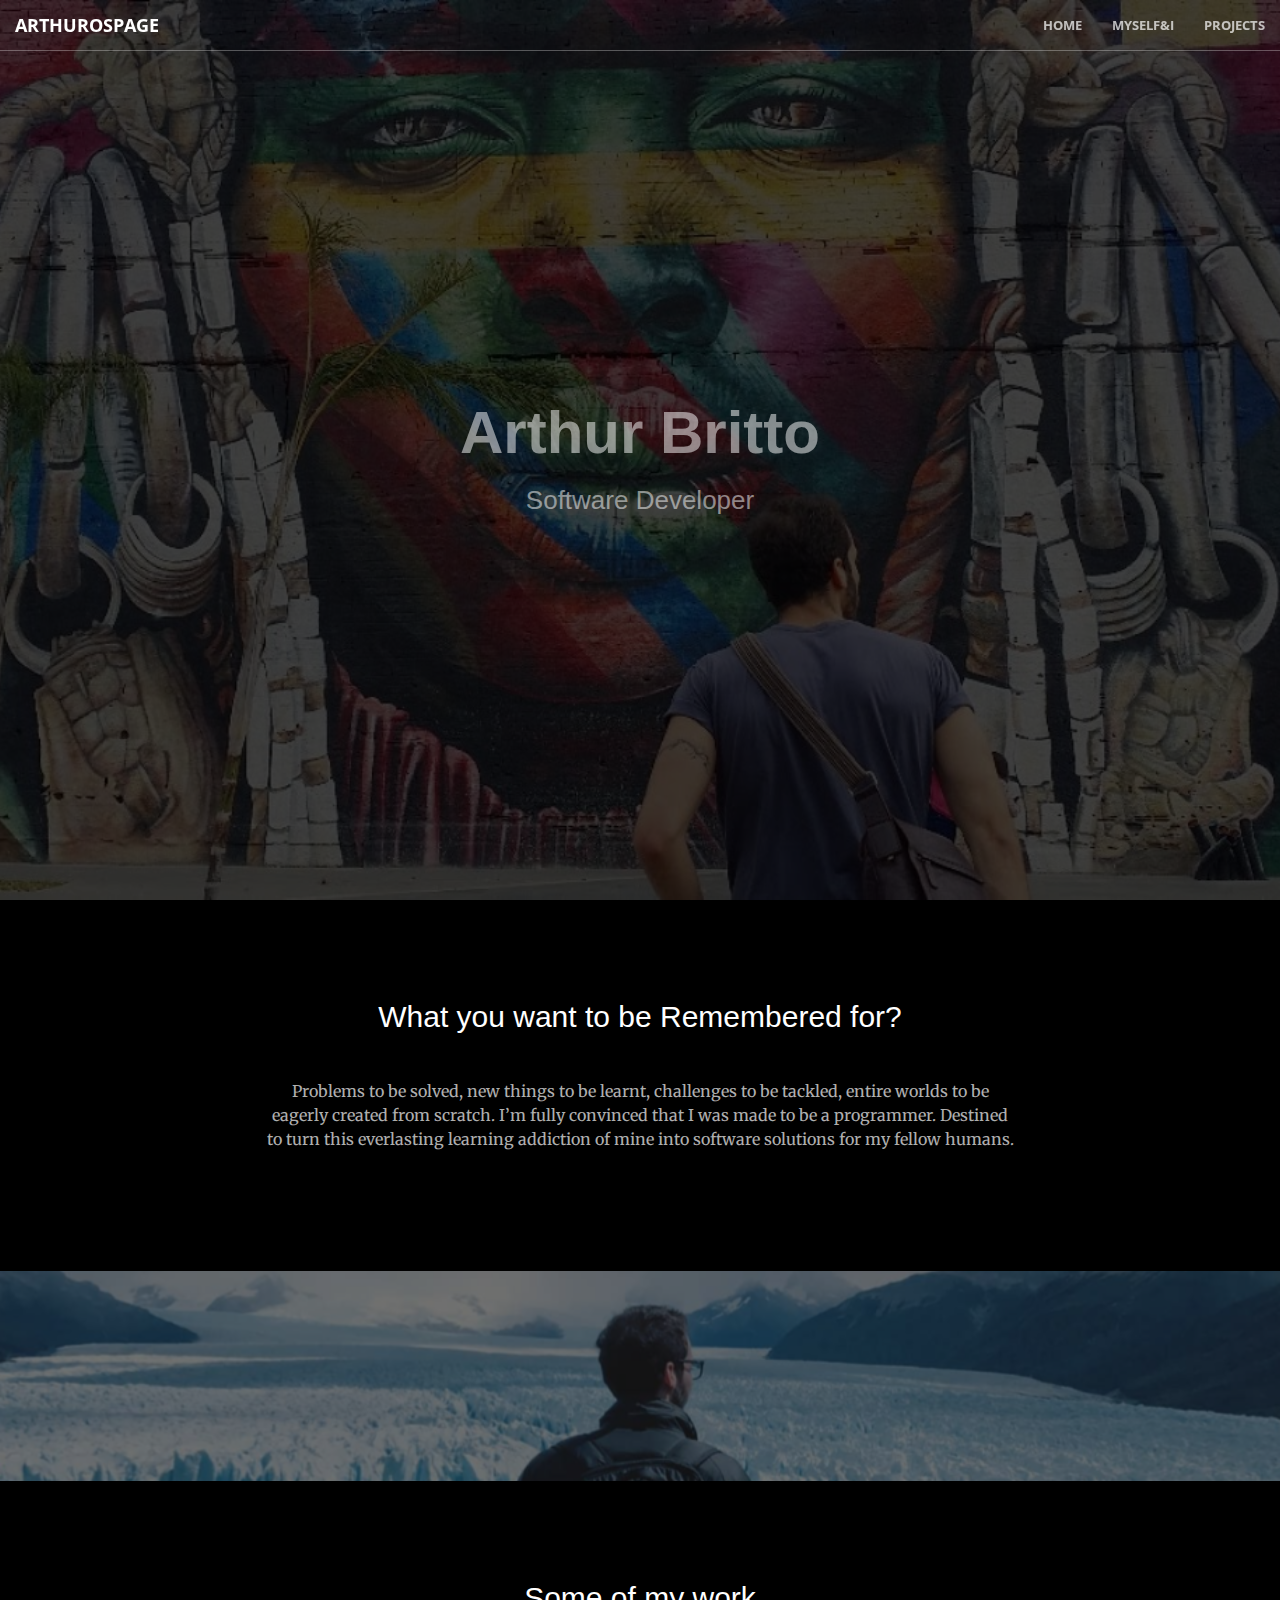
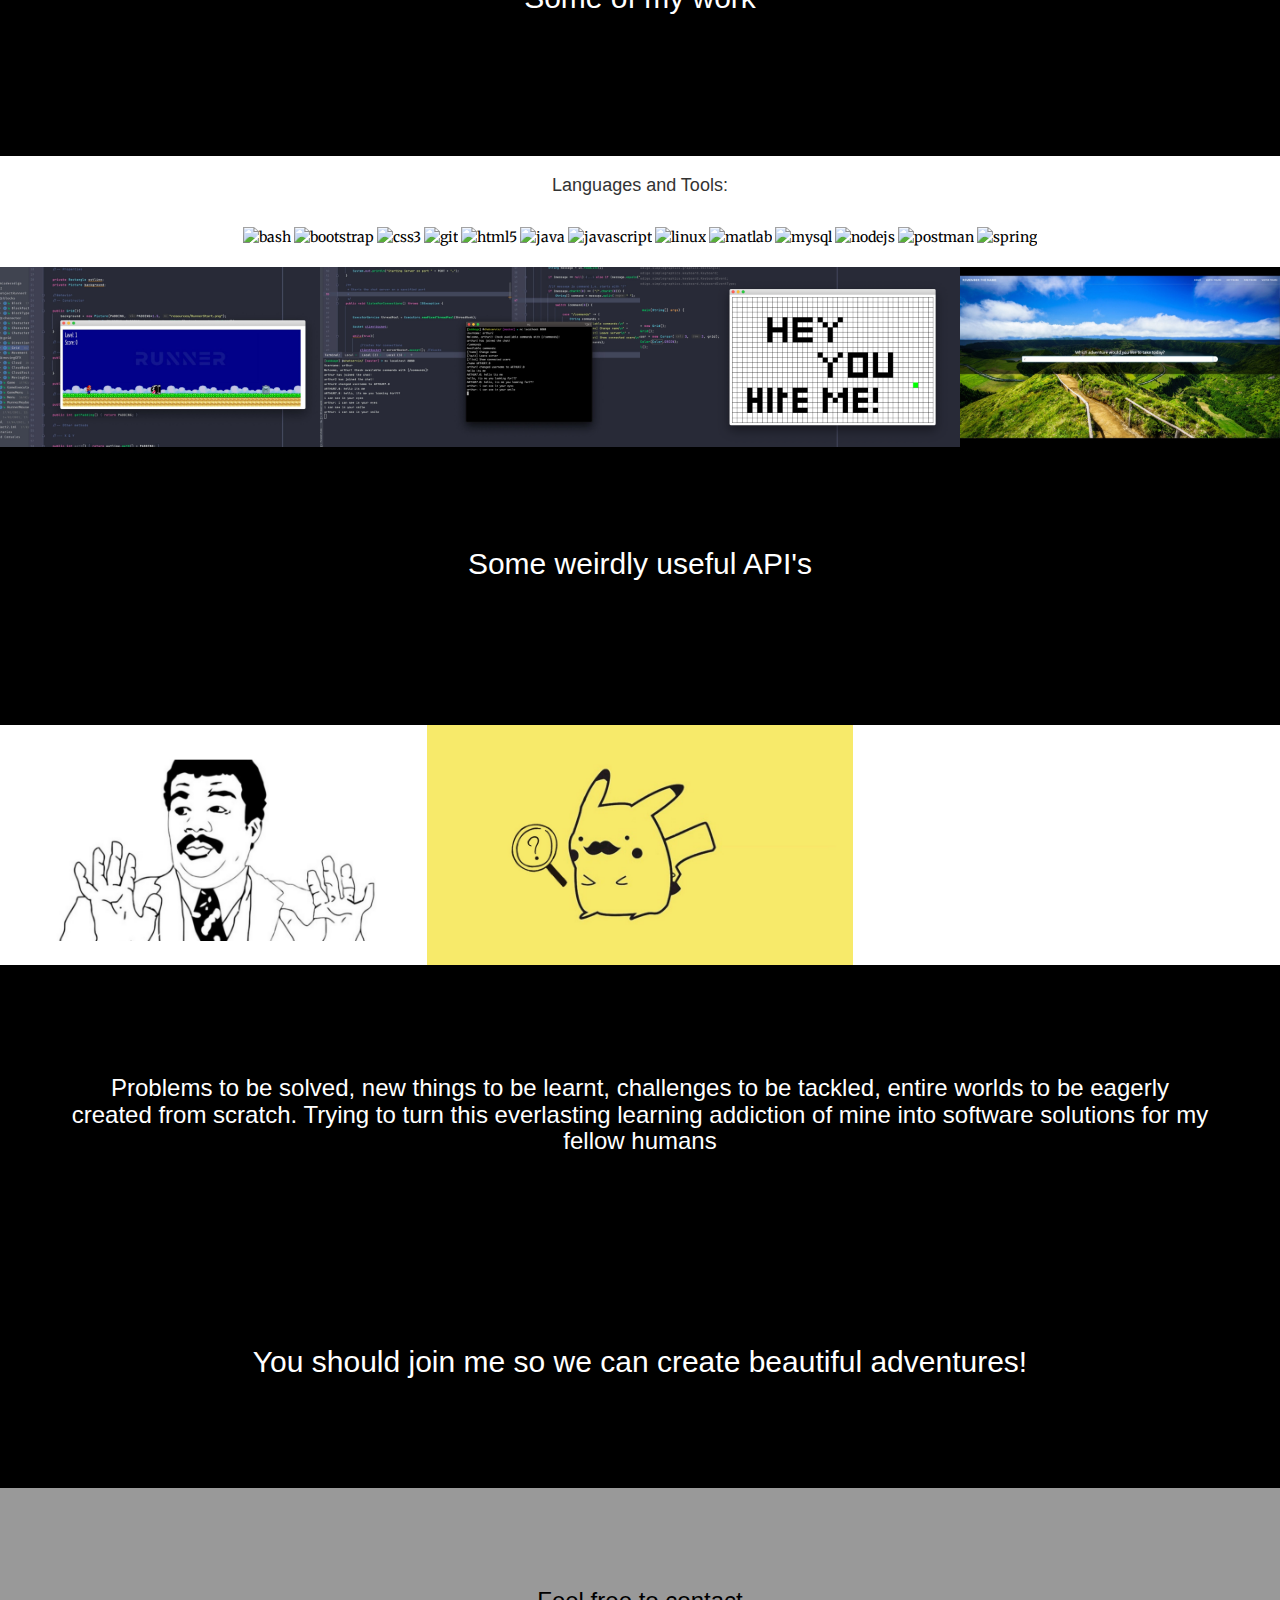
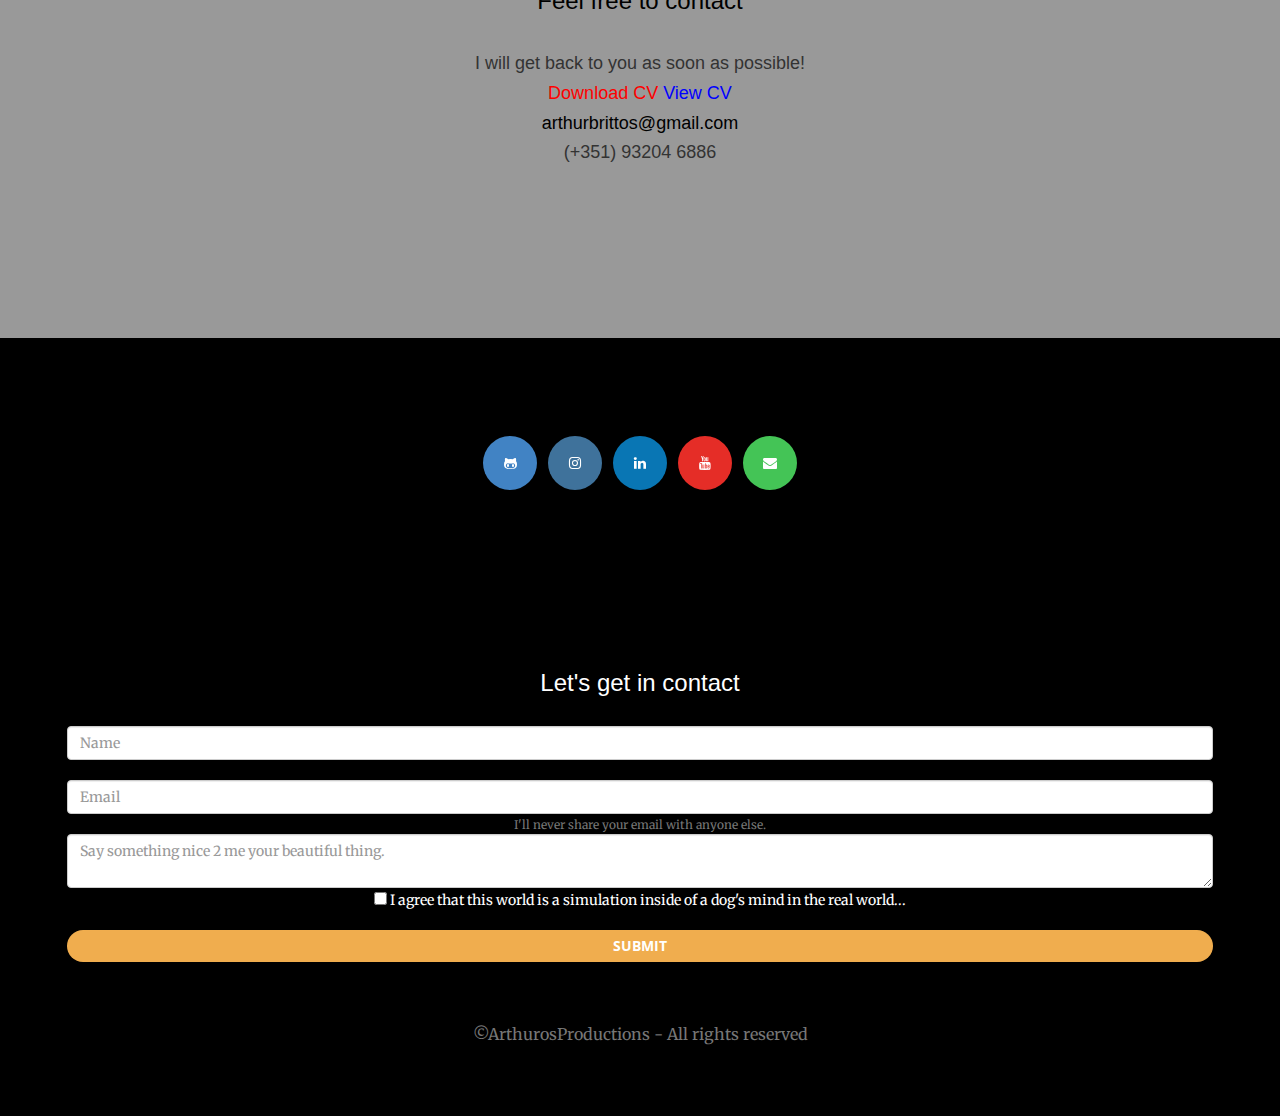
==== index.html @ b2a126b3 "Update index.html" ====
<!DOCTYPE html>
<html lang="en">

<head>
    <meta http-equiv="content-type" content="text/html;charset=utf-8">
    <meta charset="utf-8">
    <meta http-equiv="X-UA-Compatible" content="IE=edge">
    <meta name="viewport" content="width=device-width, initial-scale=1">
    <title>Arthuros</title>
    <script src="https://stackpath.bootstrapcdn.com/bootstrap/4.5.2/js/bootstrap.bundle.min.js"
        integrity="sha384-LtrjvnR4Twt/qOuYxE721u19sVFLVSA4hf/rRt6PrZTmiPltdZcI7q7PXQBYTKyf"
        crossorigin="anonymous"></script>
    <script src="https://cdnjs.cloudflare.com/ajax/libs/jquery/3.6.0/jquery.min.js"
        integrity="sha512-894YE6QWD5I59HgZOGReFYm4dnWc1Qt5NtvYSaNcOP+u1T9qYdvdihz0PPSiiqn/+/3e7Jo4EaG7TubfWGUrMQ=="
        crossorigin="anonymous"></script>
    <script src="https://stackpath.bootstrapcdn.com/bootstrap/4.5.2/js/bootstrap.bundle.min.js"
        integrity="sha384-LtrjvnR4Twt/qOuYxE721u19sVFLVSA4hf/rRt6PrZTmiPltdZcI7q7PXQBYTKyf"
        crossorigin="anonymous"></script>
    <script src="https://cdn.jsdelivr.net/npm/bootstrap@5.0.0-beta3/dist/js/bootstrap.bundle.min.js"
        integrity="sha384-JEW9xMcG8R+pH31jmWH6WWP0WintQrMb4s7ZOdauHnUtxwoG2vI5DkLtS3qm9Ekf"
        crossorigin="anonymous"></script>
    <link
        href="http://fonts.googleapis.com/css?family=Open+Sans:300italic,400italic,600italic,700italic,800italic,400,300,600,700,800"
        rel="stylesheet" type="text/css">
    <link
        href="http://fonts.googleapis.com/css?family=Merriweather:400,300,300italic,400italic,700,700italic,900,900italic"
        rel="stylesheet" type="text/css">
    <link href="https://maxcdn.bootstrapcdn.com/font-awesome/4.3.0/css/font-awesome.min.css" rel="stylesheet"
        type="text/css">

    <link rel="stylesheet" href="css/bootstrap.min.css">
    <link rel="stylesheet" href="css/animate.min.css" type="text/css">
    <link rel="stylesheet" href="css/style.css" type="text/css">
    <link rel="stylesheet" href="css/creative.css" type="text/css">
    <link rel="shortcut icon" type="image/jpg" href="resources/favicon.ico" />
    <!--Email script-->
    <script src="https://smtpjs.com/v3/smtp.js"></script>
    <script src="emailsender.js"></script>
</head>

<body id="page-top" data-new-gr-c-s-check-loaded="14.1005.0" data-gr-ext-installed="">

    <nav id="mainNav" class="navbar navbar-default navbar-fixed-top affix-top">
        <div class="container-fluid">
            <div class="navbar-header">
                <button type="button" class="navbar-toggle collapsed" data-toggle="collapse"
                    data-target="#bs-example-navbar-collapse-1">
                    <span class="sr-only">Navigation</span>
                    <span class="icon-bar"></span>
                    <span class="icon-bar"></span>
                    <span class="icon-bar"></span>
                </button>
                <a class="navbar-brand page-scroll" href="#page-top">ArthurosPage</a>
            </div>

            <div class="collapse navbar-collapse" id="bs-example-navbar-collapse-1">
                <ul class="nav navbar-nav navbar-right">
                    <li>
                        <a class="page-scroll" href="index.html">Home</a>
                    </li>
                    <li>
                        <a class="page-scroll" href="aboutme/index">Myself&I</a>
                    </li>
                    <li>
                        <a class="page-scroll" href="https://github.com/arthurBritto">Projects</a>
                    </li>
                </ul>
            </div>
        </div>
    </nav>

    <header>
        <div class="header-content">
            <div class="header-content-inner">
                <h1 class="textheaderfade" style="font-size: 60px;">Arthur Britto</h1>
                <h3 class="textheaderfade" style="font-size: 26px;">Software Developer</h3>
            </div>
        </div>
    </header>

    <section class="bg-primary" id="about">
        <div class="container">
            <div class="row">
                <div class="col-lg-8 col-lg-offset-2 text-center">
                    <h2 class="section-heading">What you want to be Remembered for? </h2>
                    <hr class="light">
                    <p class="text-faded">
                        Problems to be solved, new things to be learnt, challenges to be tackled,
                        entire worlds to be eagerly created from scratch. I’m fully convinced that I was made to be
                        a programmer. Destined to turn this everlasting learning addiction of mine
                        into software solutions for my fellow humans.
                    </p>
                </div>
            </div>
        </div>
    </section>

    <div>
        <div class="sectionseparator">
            <div class="sectionsepcontent">
            </div>
        </div>
    </div>


    <section class="bg-primary" id="about">
        <div class="container">
            <div class="row">
                <div class="col-lg-8 col-lg-offset-2 text-center">
                    <h2 class="section-heading">Some of my work</h2><br>
                </div>
            </div>
        </div>
    </section>
    <div class="container">
        <div class="row">
            <div class="text-center">
                <p>
                <h4 class="section-heading"> Languages and Tools:</h4><br>
                <a href="https://www.gnu.org/software/bash/" target="_blank"> <img
                        src="https://www.vectorlogo.zone/logos/gnu_bash/gnu_bash-icon.svg" alt="bash" width="40"
                        height="40" />
                </a> <a href="https://getbootstrap.com" target="_blank"> <img
                        src="https://raw.githubusercontent.com/devicons/devicon/master/icons/bootstrap/bootstrap-plain-wordmark.svg"
                        alt="bootstrap" width="40" height="40" /> </a> <a href="https://www.w3schools.com/css/"
                    target="_blank">
                    <img src="https://raw.githubusercontent.com/devicons/devicon/master/icons/css3/css3-original-wordmark.svg"
                        alt="css3" width="40" height="40" /> </a> <a href="https://git-scm.com/" target="_blank">
                    <img src="https://www.vectorlogo.zone/logos/git-scm/git-scm-icon.svg" alt="git" width="40"
                        height="40" />
                </a> <a href="https://www.w3.org/html/" target="_blank"> <img
                        src="https://raw.githubusercontent.com/devicons/devicon/master/icons/html5/html5-original-wordmark.svg"
                        alt="html5" width="40" height="40" /> </a> <a href="https://www.java.com" target="_blank">
                    <img src="https://raw.githubusercontent.com/devicons/devicon/master/icons/java/java-original.svg"
                        alt="java" width="40" height="40" /> </a> <a
                    href="https://developer.mozilla.org/en-US/docs/Web/JavaScript" target="_blank"> <img
                        src="https://raw.githubusercontent.com/devicons/devicon/master/icons/javascript/javascript-original.svg"
                        alt="javascript" width="40" height="40" /> </a> <a href="https://www.linux.org/"
                    target="_blank">
                    <img src="https://raw.githubusercontent.com/devicons/devicon/master/icons/linux/linux-original.svg"
                        alt="linux" width="40" height="40" /> </a> <a href="https://www.mathworks.com/" target="_blank">
                    <img src="https://raw.githubusercontent.com/simple-icons/simple-icons/master/icons/mathworks.svg"
                        alt="matlab" width="40" height="40" /> </a> <a href="https://www.mysql.com/" target="_blank">
                    <img src="https://raw.githubusercontent.com/devicons/devicon/master/icons/mysql/mysql-original-wordmark.svg"
                        alt="mysql" width="40" height="40" /> </a> <a href="https://nodejs.org" target="_blank">
                    <img src="https://raw.githubusercontent.com/devicons/devicon/master/icons/nodejs/nodejs-original-wordmark.svg"
                        alt="nodejs" width="40" height="40" /> </a> <a href="https://postman.com" target="_blank">
                    <img src="https://www.vectorlogo.zone/logos/getpostman/getpostman-icon.svg" alt="postman" width="40"
                        height="40" /> </a> <a href="https://spring.io/" target="_blank"> <img
                        src="https://www.vectorlogo.zone/logos/springio/springio-icon.svg" alt="spring" width="40"
                        height="40" /> </a> </p>

            </div>
        </div>
    </div>
    <section class="no-padding" id="portfolio">
        <div class="container-fluid">
            <div class="row no-gutter">
                <div class="col-lg-3 col-sm-6">
                    <div class="portfolio-box">
                        <a href="https://github.com/arthurBritto/Runner/blob/main/README.md"><img
                                src="resources/runner.jpg" class="img-responsive" alt="">
                            <div class="portfolio-box-caption">
                                <div class="portfolio-box-caption-content">
                                    <div class="project-category text-faded">
                                        Runner
                                    </div>
                                </div>
                            </div>
                        </a>
                    </div>
                </div>
                <div class="col-lg-3 col-sm-6">
                    <div class="portfolio-box">
                        <a href="https://github.com/arthurBritto/ChatServer"><img src="resources/chatserver.jpg"
                                class="img-responsive" alt="">
                            <div class="portfolio-box-caption">
                                <div class="portfolio-box-caption-content">
                                    <div class="project-category text-faded">
                                        ChatServer
                                    </div>
                                </div>
                            </div>
                        </a>
                    </div>
                </div>

                <div class="col-lg-3 col-sm-6">
                    <div class="portfolio-box">
                        <a href="https://github.com/R2D2-ztx/MapEditor/blob/master/README.md"><img
                                src="resources/mape.png" class="img-responsive" alt="">
                            <div class="portfolio-box-caption">
                                <div class="portfolio-box-caption-content">
                                    <div class="project-category text-faded">
                                        MapEditor
                                    </div>
                                </div>
                            </div>
                        </a>
                    </div>
                </div>
                <div class="col-lg-3 col-sm-6">
                    <div class="portfolio-box">
                        <a href="https://github.com/arthurBritto/hackathon24hr"><img src="resources/adventurer.jpg"
                                class="img-responsive" alt="">
                            <div class="portfolio-box-caption">
                                <div class="portfolio-box-caption-content">
                                    <div class="project-category text-faded">
                                        Adventurer
                                    </div>
                                </div>
                            </div>
                        </a>
                    </div>
                </div>
            </div>
        </div>
    </section>

    <section class="bg-primary" id="about">
        <div class="container">
            <div class="row">
                <div class="col-lg-8 col-lg-offset-2 text-center">
                    <h2 class="section-heading">Some weirdly useful API's</h2>
                    <hr class="light">
                </div>
            </div>
        </div>
    </section>

    <section class="no-padding" id="portfolio">
        <div class="container-fluid">
            <div class="row gutter2">
                <div class="col-lg-4 col-sm-12">
                    <div class="portfolio-box">
                        <a href="memegenerator/index.html"><img src="resources/meme.png" class="img-responsive" alt="">
                            <div class="portfolio-box-caption">
                                <div class="portfolio-box-caption-content">
                                    <div class="project-category text-faded">
                                        MemesGenerator
                                    </div>
                                </div>
                            </div>
                    </div>
                </div>
                <div class="col-lg-4 col-sm-12">
                    <div class="portfolio-box">
                        <a href="pokemon/pokemon.html"><img src="resources/pika.jpg" class="img-responsive" alt="">
                            <div class="portfolio-box-caption">
                                <div class="portfolio-box-caption-content">
                                    <div class="project-category text-faded">
                                        Pokemon
                                    </div>
                                </div>
                            </div>
                        </a>
                    </div>
                </div>
                <div class="col-lg-4 col-sm-12">
                    <div class="portfolio-box">
                        <a href="booking-fire.html"><img src="resources/phrasecoming.jpg" class="img-responsive" alt="">
                            <div class="portfolio-box-caption">
                                <div class="portfolio-box-caption-content">
                                    <div class="project-category text-faded">
                                        DailyPhrase
                                    </div>
                                </div>
                            </div>
                        </a>
                    </div>
                </div>
            </div>
        </div>
    </section>

    <aside class="bg-dark">
        <div class="container text-center">
            <div class="call-to-action"><br><br>
                <h3>Problems to be solved, new
                    things to be learnt, challenges
                    to be tackled, entire worlds to
                    be eagerly created from scratch. Trying
                    to turn this everlasting learning
                    addiction of mine into software
                    solutions for my fellow humans</h3><br><br>
            </div>
        </div>
    </aside>
    <div>
        <div class="sectionseparator2">
            <div class="sectionsepcontent">
            </div>
        </div>
    </div>


    <aside class="bg-dark">
        <div class="container text-center">
            <div class="call-to-action"><br><br>
                <h2>You should join me so we can create beautiful adventures!</h2><br><br>
            </div>
        </div>
    </aside>
    <div class="lastdiv">
        <div class="row">
            <div class="col-lg-8 col-lg-offset-2">
                <div class="text-center">
                    <h3 class="section-heading" style="color: black;"> Feel free to contact</h3><br>
                    <h4>I will get back to you as soon as possible!</h4>
                    <h4><a href="arthurBrittoCV.pdf" target="_blank" class="link" style="color: red;" download>Download CV </a><a href="arthurBrittoCV.pdf"class="link" style="color: blue;"> View CV</a></h4>
                    <h4><a href="mailto:arthurbrittos@gmail.com">arthurbrittos@gmail.com</a></h4>
                    <h4>(+351) 93204 6886</h4>
                </div>
            </div>
        </div>
    </div>
    <aside class="bg-dark">
        <div class="container text-center">
            <div class="row">
                <div class=" text-center text-white">
                    <div class="container">
                        <div class="row">
                            <br /><br />
                            <div class="col-md-12">

                                <a href="http://github.com/arthurBritto" target="_blank"
                                    class="btn-social btn-github"><i class="fa fa-github-alt"></i></a>
                                <a href="https://www.instagram.com/arthur.britto/" target="_blank"
                                    class="btn-social btn-instagram"><i class="fa fa-instagram"></i></a>
                                <a href="https://www.linkedin.com/in/arthurbritto/" target="_blank"
                                    class="btn-social btn-linkedin"><i class="fa fa-linkedin"></i></a>
                                <a href="https://www.youtube.com/channel/UCK7d5x4HsgvkjNWKnw2_UOA" target="_blank"
                                    class="btn-social btn-youtube"><i class="fa fa-youtube"></i></a>
                                <a href="mailto:arthurbrittos@gmail.com" target="_blank" class="btn-social btn-email"><i
                                        class="fa fa-envelope"></i></a>
                            </div>
                        </div>
                    </div>
                </div>
            </div>
        </div>
    </aside>
    <aside class="bg-dark">
        <div class="container text-center">
            <div class="row">
                <div style="padding: 12px">
                    <br><br>
                    <h3>Let's get in contact</h3><br>
                    <form class="contact-form" method="POST">
                        <input class="name form-control" type="text" placeholder="Name" /><br>
                        <input class="email form-control" type="email" placeholder="Email" />
                        <small id="emailHelp" class="form-text text-muted">I'll never share your email with anyone
                            else.</small>
                        <textarea class="message form-control" name="" id="" cols="4"
                            placeholder="Say something nice 2 me your beautiful thing."></textarea>
                        <input type="checkbox" class="form-check-input" id="exampleCheck1">
                        I agree that this world is a simulation inside of a dog's mind in the real
                        world...</label><br><br>
                        <button type="submit" class="btn btn-warning btn-small btn-block">Submit</button>
                    </form>
                </div>
                <script src="emailsender.js"></script>
                <p class="text-muted"><br><br> ©ArthurosProductions - All rights reserved</p>
            </div>
        </div>
    </aside>

</body>

</html>
---- css/style.css ----
body {
    font-family: 'Roboto', sans-serif;
}

.bg{
    background-color: rgba(0, 0, 0, 0.7);
}

.background-div {
    background-repeat: no-repeat;
    background-size: 100%;
    height: 100vh;
    width: 100%;
}

.navigation-bar {
    display: flex;
}

.menu {
    width: 50%;
}

.links-navigation {
    width: 50%;
    text-align: right;
    padding: 2%;
}

h2 {
    color: white;
    margin: 3%;
}

h3 {
    color: white;
}

ul li {
    display: inline;
    color: white;
}

.second-div {
    background: grey;
    height: 100vh;
}

hr {
    width: 50%;
    background-color: rgb(23, 237, 144);
    width: 100%;
}

footer {
    background-color: aquamarine;
    height: 10vh;
}

.buttons-index {
    display: flex;
    height: 250px;
    justify-content: center;
    text-align: center;
    color: white;
}

.buttonSquare {
    width: 25%;
    height: 50vh;
    background-color: aquamarine;
    border-radius: 25px;
    margin: 1%;
}
a,
a:hover {
    color: black;
    text-decoration: none;
}
@import url("//maxcdn.bootstrapcdn.com/font-awesome/4.3.0/css/font-awesome.min.css");

a.btn-social,
.btn-social
{
    border-radius: 50%;
    color: #ffffff !important;
    display: inline-block;
    height: 54px;
    line-height: 54px;
    margin: 8px 4px;
    text-align: center;
    text-decoration: none;
    transition: background-color .3s;
    webkit-transition: background-color .3s;
    width: 54px;
}

.btn-social .fa,.btn-social i
{
    backface-visibility: hidden;
    moz-backface-visibility: hidden;
    ms-transform: scale(1);
    o-transform: scale(1);
    transform: scale(1);
    transition: all .25s;
    webkit-backface-visibility: hidden;
    webkit-transform: scale(1);
    webkit-transition: all .25s;
}
.btn-social:hover,.btn-social:focus
{
    color: #fff;
    outline: none;
    text-decoration: none;
}
.btn-social:hover .fa,.btn-social:focus .fa,.btn-social:hover i,.btn-social:focus i
{
    ms-transform: scale(1.3);
    o-transform: scale(1.3);
    transform: scale(1.3);
    webkit-transform: scale(1.3);
}
.btn-social.btn-xs
{
    font-size: 9px;
    height: 24px;
    line-height: 13px;
    margin: 6px 2px;
    width: 24px;
}
.btn-social.btn-sm
{
    font-size: 13px;
    height: 36px;
    line-height: 18px;
    margin: 6px 2px;
    width: 36px;
}
.btn-social.btn-lg
{
    font-size: 22px;
    height: 72px;
    line-height: 40px;
    margin: 10px 6px;
    width: 72px;
}


.btn-github
{
    background-color: #4183c4;
}
.btn-github:hover
{
    background-color: #689cd0;
}
.btn-instagram
{
    background-color: #3f729b;
}
.btn-instagram:hover
{
    background-color: #548cb9;
}
.btn-linkedin
{
    background-color: #0976b4;
}
.btn-linkedin:hover
{
    background-color: #0b96e5;
}
.btn-skype
{
    background-color: #00aff0;
}
.btn-skype:hover
{
    background-color: #24c4ff;
}
.btn-youtube
{
    background-color: #e52d27;
}
.btn-youtube:hover
{
    background-color: #ea5955;
}
.btn-email
{
    background-color: #44c456;
}
.btn-email:hover
{
    background-color: #6bd079;
}
---- css/creative.css ----
html,
body {
    width: 100%;
    height: 100%;
    font-family: Merriweather, 'Helvetica Neue', Arial, sans-serif;
}

hr {
    max-width: 50px;
    border-color: #ffffff;
    border-width: 3px;
}

hr.light {
    border-color: rgb(0, 0, 0);
}

a {
    color: #000000;
    -webkit-transition: all .35s;
    -moz-transition: all .35s;
    transition: all .35s;
}

a:hover,
a:focus {
    color: #000000;
}

h1,
h2,
h3,
h4,
h5,
h6 {
    font-family: 'Roboto', sans-serif;
}

.sectionseparator{
    width: 100%;
    height: 210px;
    background-image: url('../resources/glaciarnew.png');
    background-position: center;
    -webkit-background-size: cover;
    -moz-background-size: cover;
    background-size: cover;
    -o-background-size: cover;
}
.sectionseparator .sectionsepcontent {
    position: relative;
    width: 100%;
    background-color: rgba(0, 0, 0, 0.5);
    height: 100%;
    vertical-align: middle;
}


p {
    margin-bottom: 20px;
    font-size: 16px;
    line-height: 1.5;
}

.bg-primary {
    background-color: #000000;
}

.bg-dark {
    color: #fff;
    background-color: rgb(0, 0, 0);
}

.text-faded {
    color: rgba(255, 255, 255, .7);
}

.textheaderfade{
    color: rgba(255, 255, 255, .5);
}

section {
    padding: 100px 0;
}

aside {
    padding: 50px 0;
}

.no-padding {
    padding: 0;
}

.navbar-default {
    border-color: rgba(34, 34, 34, .05);
    font-family: 'Open Sans', 'Helvetica Neue', Arial, sans-serif;
    background-color: #fff;
    -webkit-transition: all .35s;
    -moz-transition: all .35s;
    transition: all .35s;
}

.navbar-default .navbar-header .navbar-brand {
    text-transform: uppercase;
    font-family: 'Open Sans', 'Helvetica Neue', Arial, sans-serif;
    font-weight: 700;
    color: #000000;
}

.navbar-default .navbar-header .navbar-brand:hover,
.navbar-default .navbar-header .navbar-brand:focus {
    color: #000000;
}

.navbar-default .nav>li>a,
.navbar-default .nav>li>a:focus {
    text-transform: uppercase;
    font-size: 13px;
    font-weight: 700;
    color: #222;
}

.navbar-default .nav>li>a:hover,
.navbar-default .nav>li>a:focus:hover {
    color: #000000;
}

.navbar-default .nav>li.active>a,
.navbar-default .nav>li.active>a:focus {
    color: #000000!important;
    background-color: transparent;
}

.navbar-default .nav>li.active>a:hover,
.navbar-default .nav>li.active>a:focus:hover {
    background-color: transparent;
}



@media(min-width:768px) {

    .navbar-default {
        border-color: rgba(255, 255, 255, .3);
        background-color: transparent;
    }
    .navbar-default .navbar-header .navbar-brand {
        color: rgba(255, 255, 255, .7);
    }
    .navbar-default .navbar-header .navbar-brand:hover,
    .navbar-default .navbar-header .navbar-brand:focus {
        color: #fff;
    }
    .navbar-default .nav>li>a,
    .navbar-default .nav>li>a:focus {
        color: rgba(255, 255, 255, .7);
    }
    .navbar-default .nav>li>a:hover,
    .navbar-default .nav>li>a:focus:hover {
        color: #fff;
    }
    .navbar-default.affix {
        border-color: rgba(34, 34, 34, .05);
        background-color: #fff;
    }
    .navbar-default.affix .navbar-header .navbar-brand {
        font-size: 14px;
        color: #000000;
    }
    .navbar-default.affix .navbar-header .navbar-brand:hover,
    .navbar-default.affix .navbar-header .navbar-brand:focus {
        color: #000000;
    }
    .navbar-default.affix .nav>li>a,
    .navbar-default.affix .nav>li>a:focus {
        color: #222;
    }
    .navbar-default.affix .nav>li>a:hover,
    .navbar-default.affix .nav>li>a:focus:hover {
        color: #000000;
    }
}

header {
    position: relative;
    width: 100%;
    min-height: auto;
    text-align: center;
    color: rgba(255, 255, 255);
    background-image: url('../resources/kobra.jpg');
    background-position: center;
    -webkit-background-size: cover;
    -moz-background-size: cover;
    background-size: cover;
    -o-background-size: cover;
}
.lastdiv{
    background-color: rgba(0, 0, 0, 0.4);
    height: 50%;
    width: 100%;
    padding: 100px;
}

header .header-content {
    position: relative;
    width: 100%;
    padding: 100px;
    text-align: center;
    background-color: rgba(0, 0, 0, 0.75);
    height: 100%;
    vertical-align: middle;
}

header .header-content .header-content-inner h1 {
    margin-top: 40%;
    margin-bottom: 0;
    font-weight: 700;
}

header .header-content .header-content-inner hr {
    margin: 30px auto;
}

header .header-content .header-content-inner p {
    margin-bottom: 50px;
    font-size: 16px;
    font-weight: 300;
    color: rgba(255, 255, 255, .8);
}

@media(min-width:768px) {
    header {
        min-height: 100%;
    }
    header .header-content {
        position: absolute;
        top: 50%;
        padding: 0 50px;
        -webkit-transform: translateY(-50%);
        -ms-transform: translateY(-50%);
        transform: translateY(-50%);
    }
    header .header-content .header-content-inner {
        margin-right: auto;
        margin-left: auto;
        max-width: 1000px;
    }
    header .header-content .header-content-inner p {
        margin-right: auto;
        margin-left: auto;
        max-width: 80%;
        font-size: 18px;
    }
}

@media(min-width:1200px) {
    .no-gutter .col-lg-4 {
        width: 25%;
    }
}

@media(min-width:1200px) {
    .gutter2 .col-lg-3 {
        width: 33,3334%;
    }
}

.section-heading {
    margin-top: 0;
}

.service-box {
    margin: 50px auto 0;
    max-width: 400px;
}

@media(min-width:992px) {
    .service-box {
        margin: 20px auto 0;
    }
}

.service-box p {
    margin-bottom: 0;
}

.portfolio-box {
    display: block;
    position: relative;
    margin: 0 auto;
    max-width: auto;
}

.portfolio-box .portfolio-box-caption {
    display: block;
    position: absolute;
    bottom: 0;
    width: 100%;
    height: 100%;
    text-align: center;
    color: #fff;
    opacity: 0;
    background: rgb(0, 0, 0);
    -webkit-transition: all .35s;
    -moz-transition: all .35s;
    transition: all .35s;
}

.portfolio-box .portfolio-box-caption .portfolio-box-caption-content {
    position: absolute;
    top: 50%;
    width: 100%;
    text-align: center;
    transform: translateY(-50%);
}

.portfolio-box .portfolio-box-caption .portfolio-box-caption-content .project-category,
.portfolio-box .portfolio-box-caption .portfolio-box-caption-content .project-name {
    padding: auto;
    font-family: 'Open Sans', 'Helvetica Neue', Arial, sans-serif;
}

.portfolio-box .portfolio-box-caption .portfolio-box-caption-content .project-category {
    text-transform: uppercase;
    font-size: 14px;
    font-weight: 600;
}

.portfolio-box .portfolio-box-caption .portfolio-box-caption-content .project-name {
    font-size: 18px;
}

.portfolio-box:hover .portfolio-box-caption {
    opacity: 1;
}

@media(min-width:768px) {
    .portfolio-box .portfolio-box-caption .portfolio-box-caption-content .project-category {
        font-size: 16px;
    }
    .portfolio-box .portfolio-box-caption .portfolio-box-caption-content .project-name {
        font-size: 22px;
    }
}

.call-to-action h2 {
    margin: 0 auto 20px;
}

.no-gutter>[class*=col-] {
    padding-right: 0;
    padding-left: 0;
}
.gutter2>[class*=col-] {
    padding-right: 0;
    padding-left: 0;
}
.btn-default {
    border-color: #fff;
    color: rgb(0, 0, 0);
    background-color: #fff;
    -webkit-transition: all .35s;
    -moz-transition: all .35s;
    transition: all .35s;
}

.btn-default:hover,
.btn-default:focus,
.btn-default.focus,
.btn-default:active,
.btn-default.active,
.open>.dropdown-toggle.btn-default {
    border-color: #ededed;
    color: rgb(0, 0, 0);
    background-color: #f2f2f2;
}

.btn-default:active,
.btn-default.active,
.open>.dropdown-toggle.btn-default {
    background-image: none;
}

.btn-default.disabled,
.btn-default[disabled],
fieldset[disabled] .btn-default,
.btn-default.disabled:hover,
.btn-default[disabled]:hover,
fieldset[disabled] .btn-default:hover,
.btn-default.disabled:focus,
.btn-default[disabled]:focus,
fieldset[disabled] .btn-default:focus,
.btn-default.disabled.focus,
.btn-default[disabled].focus,
fieldset[disabled] .btn-default.focus,
.btn-default.disabled:active,
.btn-default[disabled]:active,
fieldset[disabled] .btn-default:active,
.btn-default.disabled.active,
.btn-default[disabled].active,
fieldset[disabled] .btn-default.active {
    border-color: #fff;
    background-color: #fff;
}

.btn-default .badge {
    color: #fff;
    background-color: rgb(0, 0, 0);
}

.btn-primary {
    border-color: #000000;
    color: #fff;
    background-color: #000000;
    -webkit-transition: all .35s;
    -moz-transition: all .35s;
    transition: all .35s;
}

.btn-primary:hover,
.btn-primary:focus,
.btn-primary.focus,
.btn-primary:active,
.btn-primary.active,
.open>.dropdown-toggle.btn-primary {
    border-color: #1f00cf;
    color: #fff;
    background-color: #000000;
}

.btn-primary:active,
.btn-primary.active,
.open>.dropdown-toggle.btn-primary {
    background-image: none;
}

.btn-primary.disabled,
.btn-primary[disabled],
fieldset[disabled] .btn-primary,
.btn-primary.disabled:hover,
.btn-primary[disabled]:hover,
fieldset[disabled] .btn-primary:hover,
.btn-primary.disabled:focus,
.btn-primary[disabled]:focus,
fieldset[disabled] .btn-primary:focus,
.btn-primary.disabled.focus,
.btn-primary[disabled].focus,
fieldset[disabled] .btn-primary.focus,
.btn-primary.disabled:active,
.btn-primary[disabled]:active,
fieldset[disabled] .btn-primary:active,
.btn-primary.disabled.active,
.btn-primary[disabled].active,
fieldset[disabled] .btn-primary.active {
    border-color: #1e02bd;
    background-color: #000000;
}

.btn-primary .badge {
    color: #000000;
    background-color: #fff;
}

.btn {
    border: 0;
    border-radius: 300px;
    text-transform: uppercase;
    font-family: 'Open Sans', 'Helvetica Neue', Arial, sans-serif;
    font-weight: 700;
}

.btn-xl {
    padding: 15px 30px;
}

::-moz-selection {
    text-shadow: none;
    color: #fff;
    background: #222;
}

::selection {
    text-shadow: none;
    color: #fff;
    background: #222;
}

img::selection {
    color: #fff;
    background: 0 0;
}

img::-moz-selection {
    color: #fff;
    background: 0 0;
}

.blackstrip {
    width: 100%;
    background-color: black;
    color: white;
    height: 100px;
}
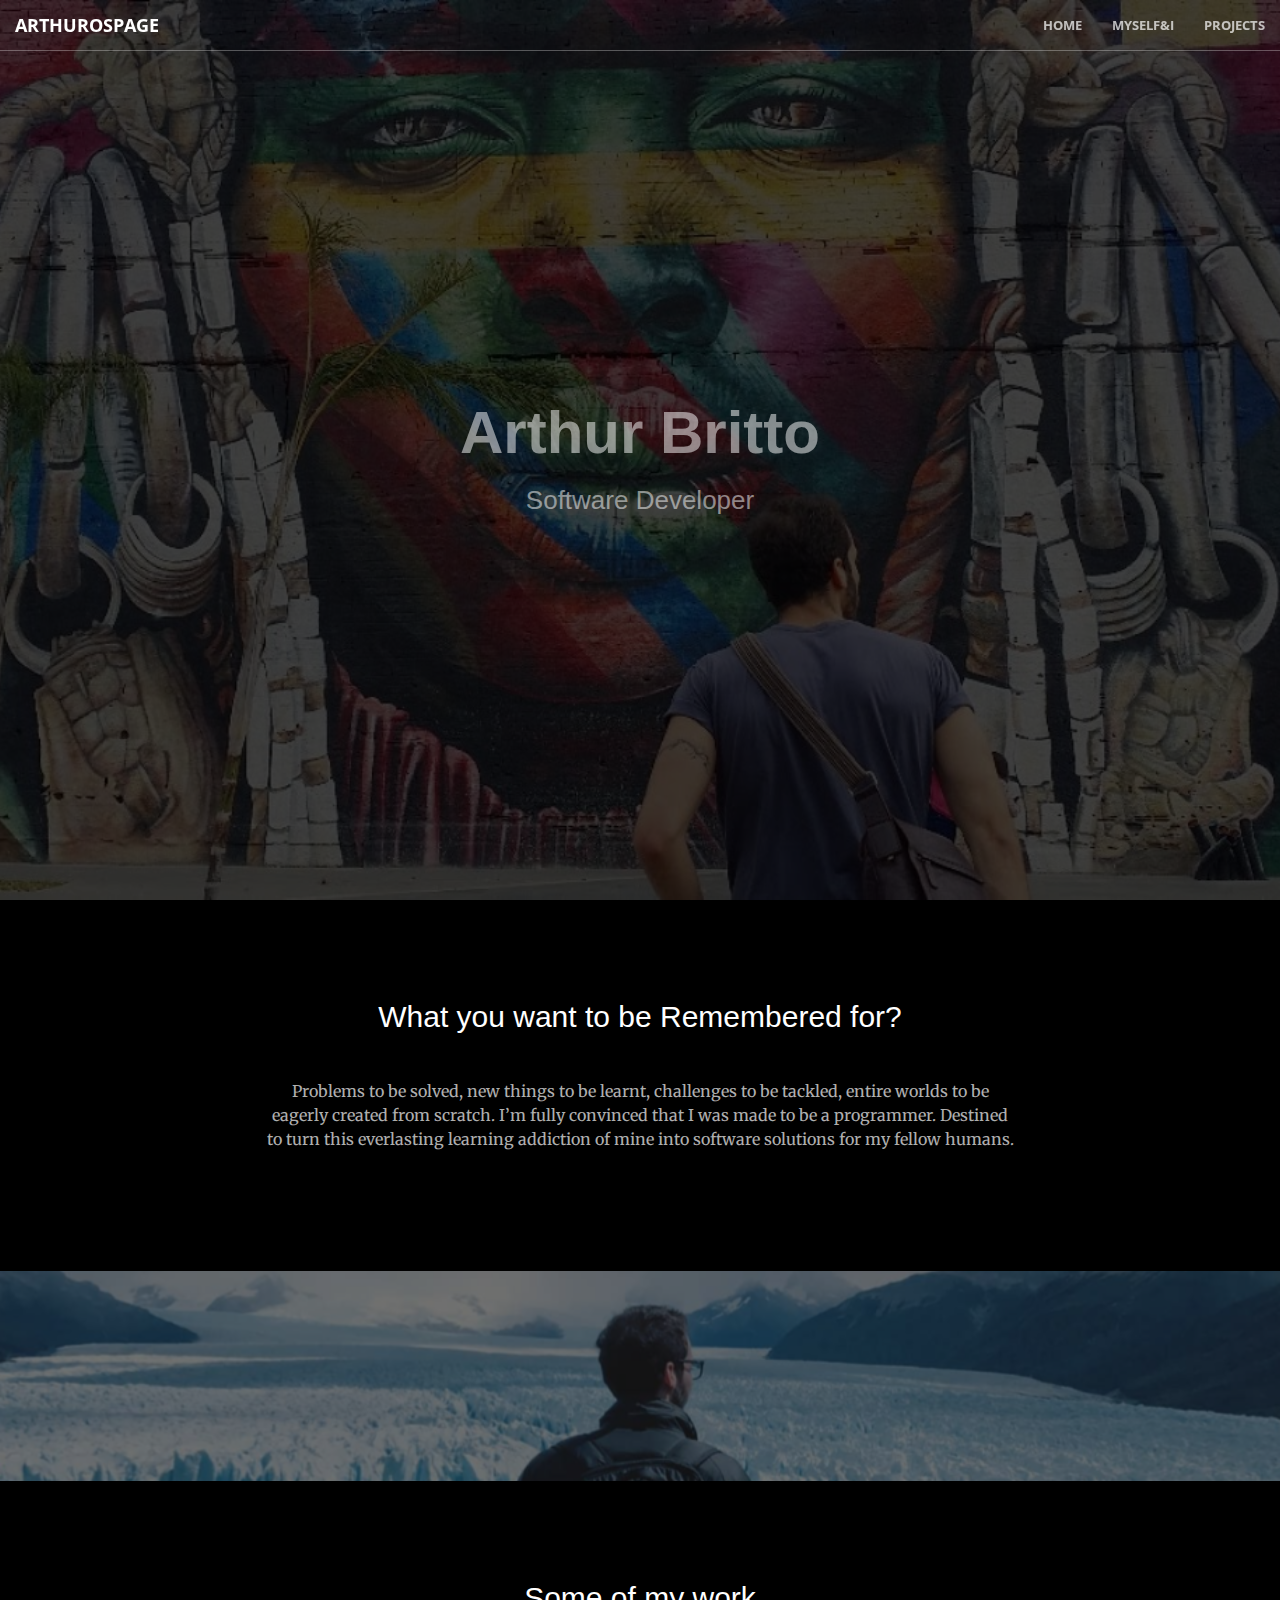
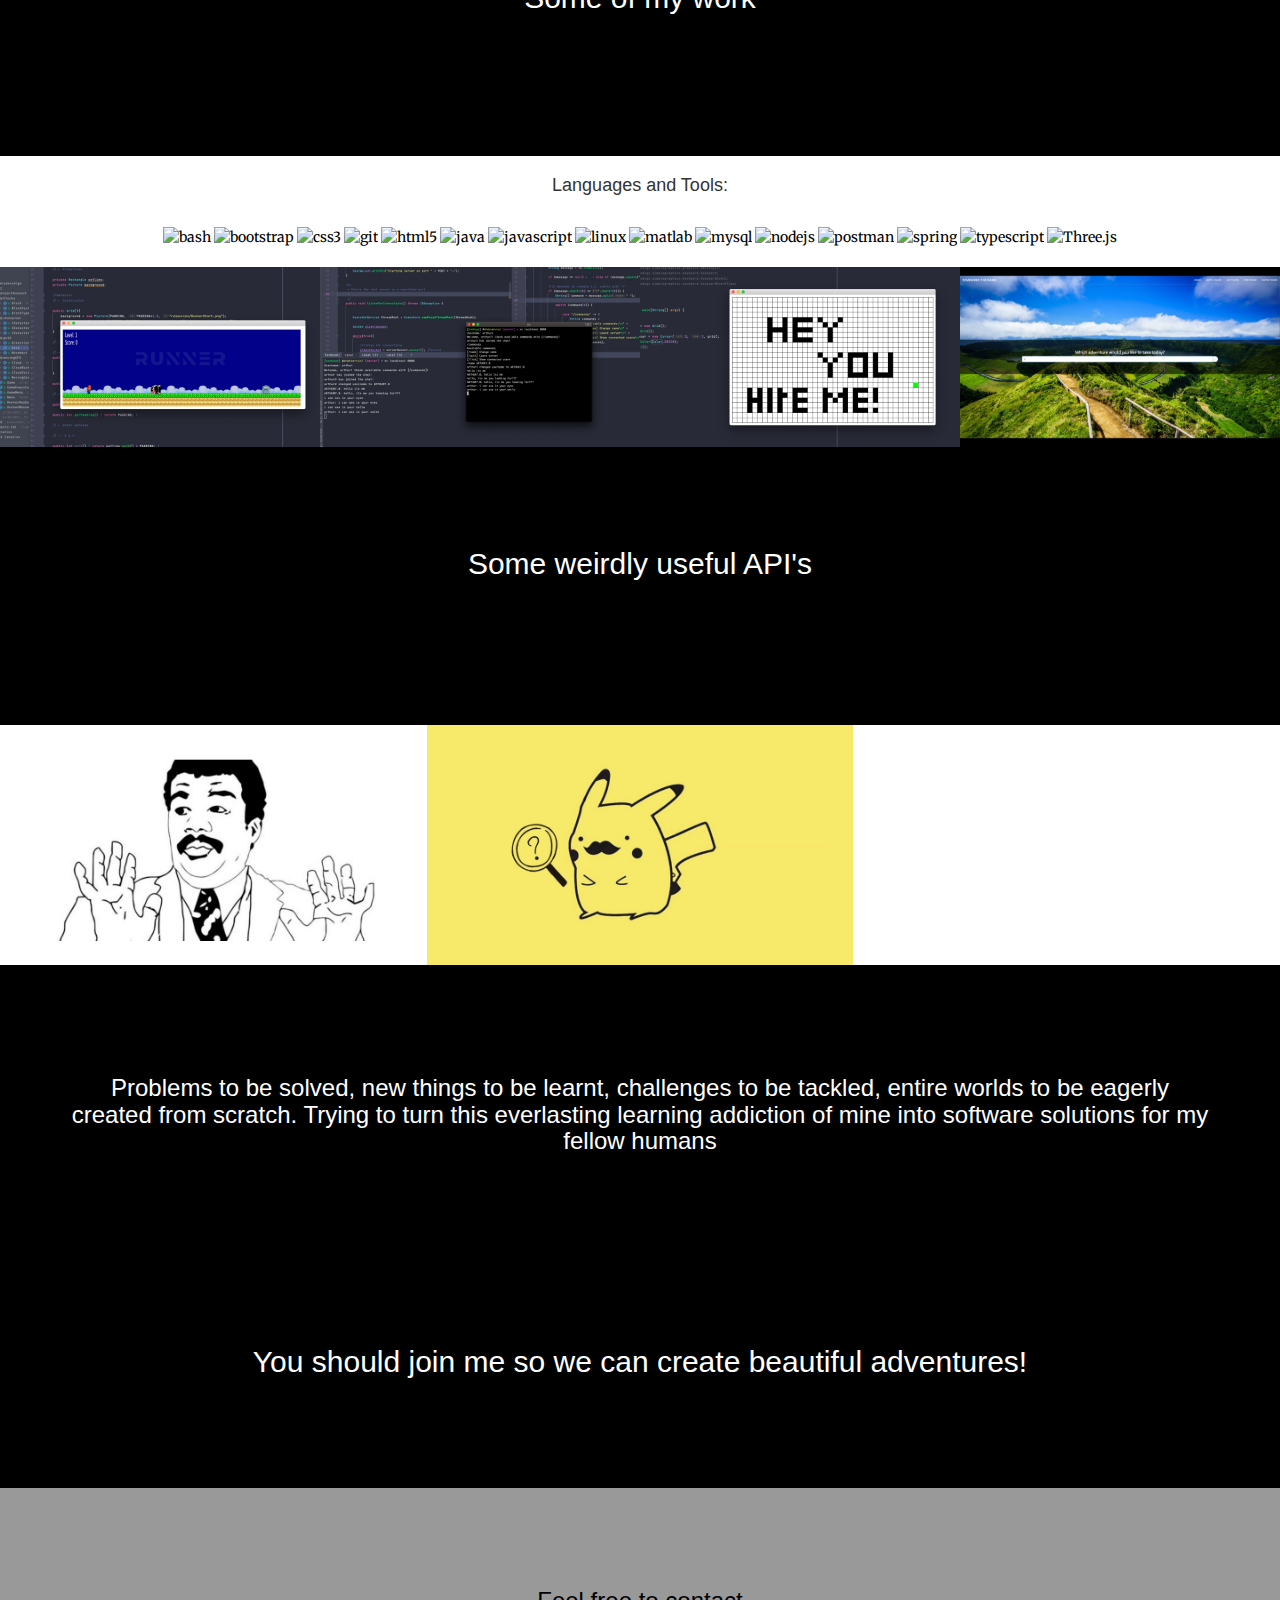
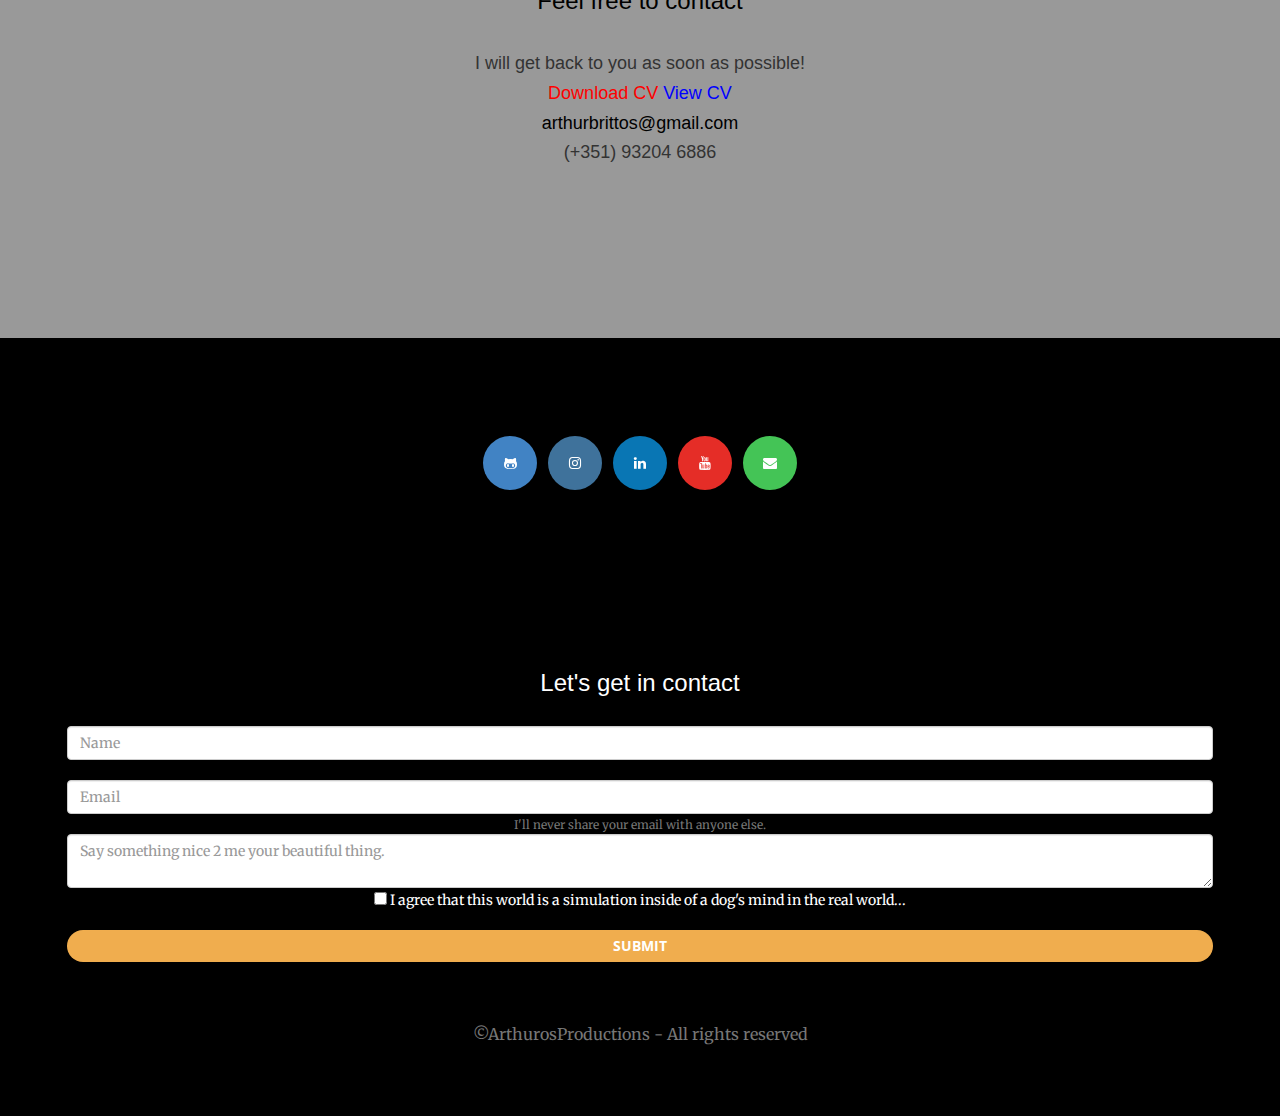
==== commit 72dd9769: "Add 3D model in index.html" ====
--- a/index.html
+++ b/index.html
@@ -31,6 +31,7 @@
     <link rel="stylesheet" href="css/bootstrap.min.css">
     <link rel="stylesheet" href="css/animate.min.css" type="text/css">
     <link rel="stylesheet" href="css/style.css" type="text/css">
+    <link rel="stylesheet" href="css/styleThreejs.css" type="text/css">
     <link rel="stylesheet" href="css/creative.css" type="text/css">
     <link rel="shortcut icon" type="image/jpg" href="resources/favicon.ico" />
     <!--Email script-->
@@ -39,6 +40,11 @@
 </head>
 
 <body id="page-top" data-new-gr-c-s-check-loaded="14.1005.0" data-gr-ext-installed="">
+
+
+    <script src="js/three.js"></script>
+
+    <script type="module" src="js/indexScript.js"></script>
 
     <nav id="mainNav" class="navbar navbar-default navbar-fixed-top affix-top">
         <div class="container-fluid">
@@ -119,35 +125,47 @@
                 <h4 class="section-heading"> Languages and Tools:</h4><br>
                 <a href="https://www.gnu.org/software/bash/" target="_blank"> <img
                         src="https://www.vectorlogo.zone/logos/gnu_bash/gnu_bash-icon.svg" alt="bash" width="40"
-                        height="40" />
-                </a> <a href="https://getbootstrap.com" target="_blank"> <img
+                        height="40" /></a>
+                <a href="https://getbootstrap.com" target="_blank"> <img
                         src="https://raw.githubusercontent.com/devicons/devicon/master/icons/bootstrap/bootstrap-plain-wordmark.svg"
-                        alt="bootstrap" width="40" height="40" /> </a> <a href="https://www.w3schools.com/css/"
-                    target="_blank">
+                        alt="bootstrap" width="40" height="40" /> </a>
+                <a href="https://www.w3schools.com/css/" target="_blank">
                     <img src="https://raw.githubusercontent.com/devicons/devicon/master/icons/css3/css3-original-wordmark.svg"
                         alt="css3" width="40" height="40" /> </a> <a href="https://git-scm.com/" target="_blank">
                     <img src="https://www.vectorlogo.zone/logos/git-scm/git-scm-icon.svg" alt="git" width="40"
                         height="40" />
                 </a> <a href="https://www.w3.org/html/" target="_blank"> <img
                         src="https://raw.githubusercontent.com/devicons/devicon/master/icons/html5/html5-original-wordmark.svg"
-                        alt="html5" width="40" height="40" /> </a> <a href="https://www.java.com" target="_blank">
+                        alt="html5" width="40" height="40" /> </a>
+                <a href="https://www.java.com" target="_blank">
                     <img src="https://raw.githubusercontent.com/devicons/devicon/master/icons/java/java-original.svg"
-                        alt="java" width="40" height="40" /> </a> <a
-                    href="https://developer.mozilla.org/en-US/docs/Web/JavaScript" target="_blank"> <img
+                        alt="java" width="40" height="40" /> </a>
+                <a href="https://developer.mozilla.org/en-US/docs/Web/JavaScript" target="_blank"> <img
                         src="https://raw.githubusercontent.com/devicons/devicon/master/icons/javascript/javascript-original.svg"
-                        alt="javascript" width="40" height="40" /> </a> <a href="https://www.linux.org/"
-                    target="_blank">
+                        alt="javascript" width="40" height="40" /> </a>
+                <a href="https://www.linux.org/" target="_blank">
                     <img src="https://raw.githubusercontent.com/devicons/devicon/master/icons/linux/linux-original.svg"
-                        alt="linux" width="40" height="40" /> </a> <a href="https://www.mathworks.com/" target="_blank">
+                        alt="linux" width="40" height="40" /> </a>
+                <a href="https://www.mathworks.com/" target="_blank">
                     <img src="https://raw.githubusercontent.com/simple-icons/simple-icons/master/icons/mathworks.svg"
-                        alt="matlab" width="40" height="40" /> </a> <a href="https://www.mysql.com/" target="_blank">
+                        alt="matlab" width="40" height="40" /> </a>
+                <a href="https://www.mysql.com/" target="_blank">
                     <img src="https://raw.githubusercontent.com/devicons/devicon/master/icons/mysql/mysql-original-wordmark.svg"
-                        alt="mysql" width="40" height="40" /> </a> <a href="https://nodejs.org" target="_blank">
+                        alt="mysql" width="40" height="40" /> </a>
+                <a href="https://nodejs.org" target="_blank">
                     <img src="https://raw.githubusercontent.com/devicons/devicon/master/icons/nodejs/nodejs-original-wordmark.svg"
-                        alt="nodejs" width="40" height="40" /> </a> <a href="https://postman.com" target="_blank">
+                        alt="nodejs" width="40" height="40" /> </a>
+                <a href="https://postman.com" target="_blank">
                     <img src="https://www.vectorlogo.zone/logos/getpostman/getpostman-icon.svg" alt="postman" width="40"
-                        height="40" /> </a> <a href="https://spring.io/" target="_blank"> <img
+                        height="40" /> </a>
+                <a href="https://spring.io/" target="_blank"> <img
                         src="https://www.vectorlogo.zone/logos/springio/springio-icon.svg" alt="spring" width="40"
+                        height="40" /> </a>
+                <a href="https://spring.io/" target="_blank"> <img
+                        src="https://www.vectorlogo.zone/logos/typescriptlang/typescriptlang-icon.svg" alt="typescript" width="40"
+                        height="40" /> </a>
+                <a href="https://spring.io/" target="_blank"> <img
+                        src="https://upload.vectorlogo.zone/logos/threejs/images/3453d6aa-b9c2-48b3-b2c1-97aa80b5525e.html" alt="Three.js" width="40"
                         height="40" /> </a> </p>
 
             </div>
@@ -307,7 +325,8 @@
                 <div class="text-center">
                     <h3 class="section-heading" style="color: black;"> Feel free to contact</h3><br>
                     <h4>I will get back to you as soon as possible!</h4>
-                    <h4><a href="arthurBrittoCV.pdf" target="_blank" class="link" style="color: red;" download>Download CV </a><a href="arthurBrittoCV.pdf"class="link" style="color: blue;"> View CV</a></h4>
+                    <h4><a href="arthurBrittoCV.pdf" target="_blank" class="link" style="color: red;" download>Download
+                            CV </a><a href="arthurBrittoCV.pdf" class="link" style="color: blue;"> View CV</a></h4>
                     <h4><a href="mailto:arthurbrittos@gmail.com">arthurbrittos@gmail.com</a></h4>
                     <h4>(+351) 93204 6886</h4>
                 </div>
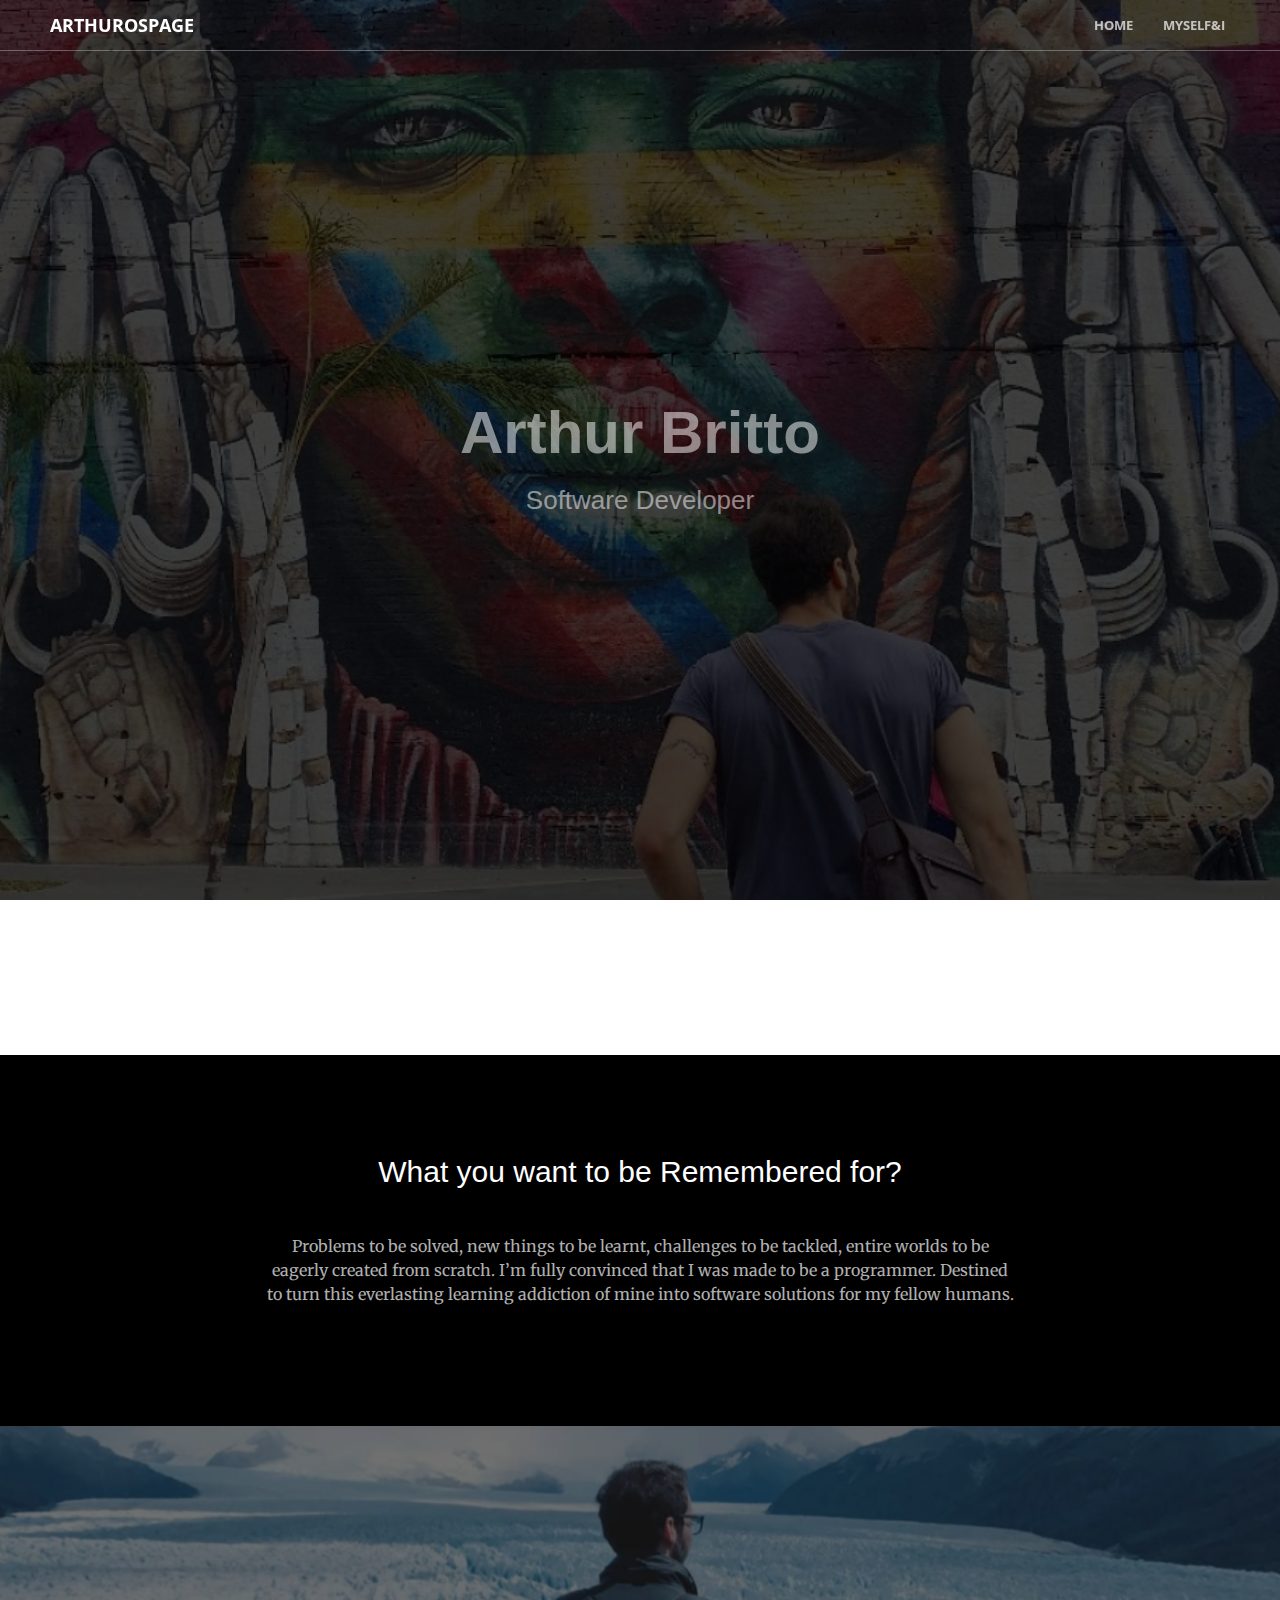
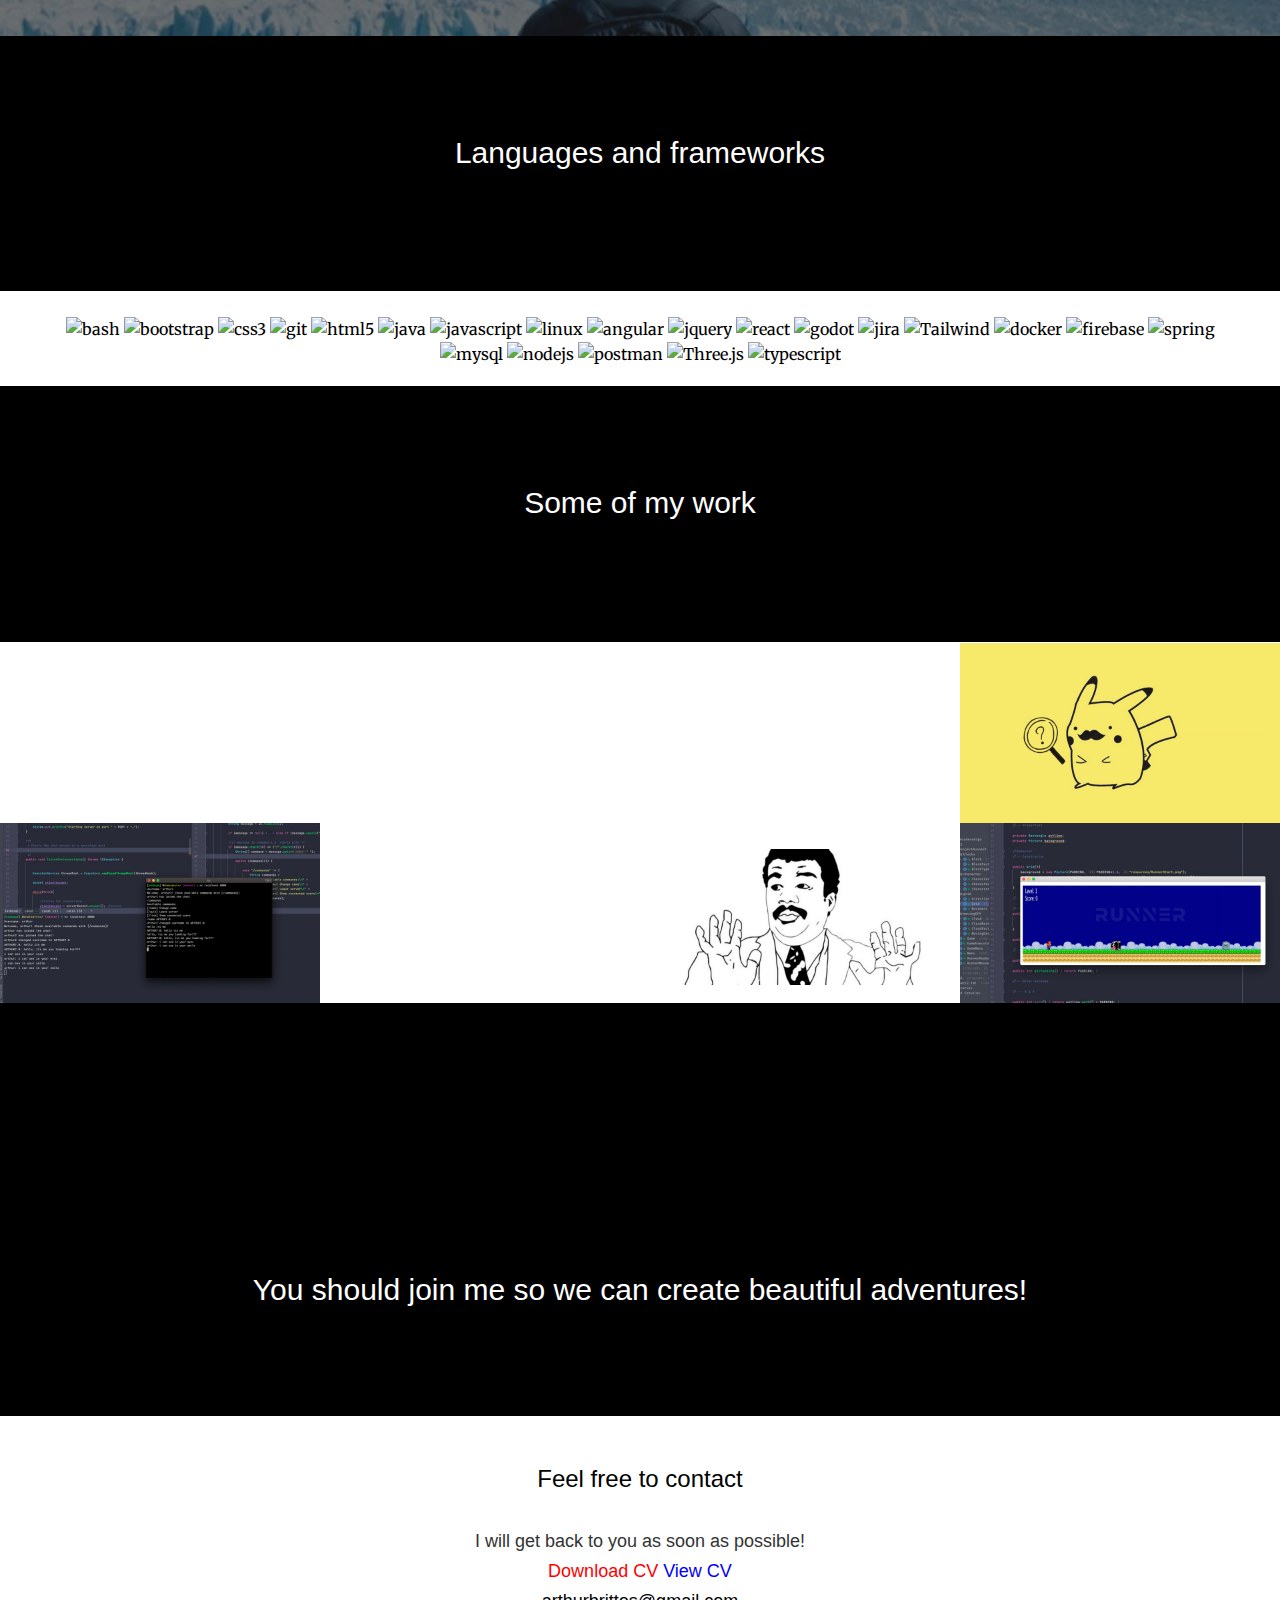
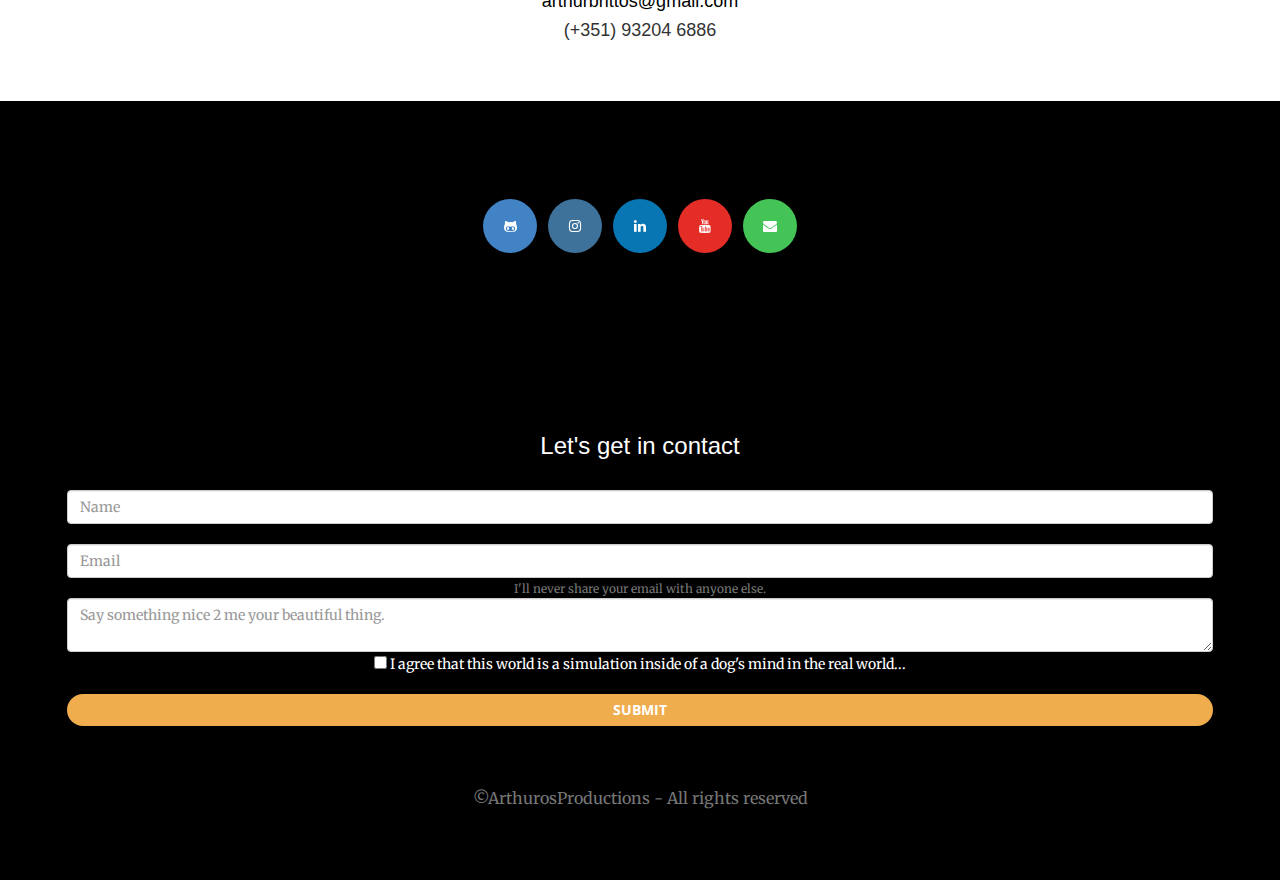
==== commit 82302438: "Update index.html" ====
--- a/index.html
+++ b/index.html
@@ -41,10 +41,7 @@
 
 <body id="page-top" data-new-gr-c-s-check-loaded="14.1005.0" data-gr-ext-installed="">
 
-
     <script src="js/three.js"></script>
-
-    <script type="module" src="js/indexScript.js"></script>
 
     <nav id="mainNav" class="navbar navbar-default navbar-fixed-top affix-top">
         <div class="container-fluid">
@@ -56,10 +53,10 @@
                     <span class="icon-bar"></span>
                     <span class="icon-bar"></span>
                 </button>
-                <a class="navbar-brand page-scroll" href="#page-top">ArthurosPage</a>
-            </div>
-
-            <div class="collapse navbar-collapse" id="bs-example-navbar-collapse-1">
+                <a class="navbar-brand page-scroll" style="padding-left: 5ch;" href="#page-top">ArthurosPage</a>
+            </div>
+
+            <div class="collapse navbar-collapse" style="padding-right: 5ch;" id="bs-example-navbar-collapse-1">
                 <ul class="nav navbar-nav navbar-right">
                     <li>
                         <a class="page-scroll" href="index.html">Home</a>
@@ -67,14 +64,10 @@
                     <li>
                         <a class="page-scroll" href="aboutme/index">Myself&I</a>
                     </li>
-                    <li>
-                        <a class="page-scroll" href="https://github.com/arthurBritto">Projects</a>
-                    </li>
                 </ul>
             </div>
         </div>
     </nav>
-
     <header>
         <div class="header-content">
             <div class="header-content-inner">
@@ -83,6 +76,9 @@
             </div>
         </div>
     </header>
+
+    <canvas id="cubes"></canvas>   
+    <script type="module" src="js/indexScript.js"></script>
 
     <section class="bg-primary" id="about">
         <div class="container">
@@ -108,139 +104,87 @@
         </div>
     </div>
 
-
     <section class="bg-primary" id="about">
         <div class="container">
             <div class="row">
                 <div class="col-lg-8 col-lg-offset-2 text-center">
-                    <h2 class="section-heading">Some of my work</h2><br>
-                </div>
-            </div>
-        </div>
-    </section>
+                    <h2 class="section-heading">Languages and frameworks</h2>
+                </div>
+            </div>
+        </div>
+    </section> 
+
     <div class="container">
         <div class="row">
             <div class="text-center">
                 <p>
-                <h4 class="section-heading"> Languages and Tools:</h4><br>
+                <br>
                 <a href="https://www.gnu.org/software/bash/" target="_blank"> <img
                         src="https://www.vectorlogo.zone/logos/gnu_bash/gnu_bash-icon.svg" alt="bash" width="40"
                         height="40" /></a>
                 <a href="https://getbootstrap.com" target="_blank"> <img
                         src="https://raw.githubusercontent.com/devicons/devicon/master/icons/bootstrap/bootstrap-plain-wordmark.svg"
-                        alt="bootstrap" width="40" height="40" /> </a>
+                        alt="bootstrap" width="40" height="50" /> </a>
                 <a href="https://www.w3schools.com/css/" target="_blank">
                     <img src="https://raw.githubusercontent.com/devicons/devicon/master/icons/css3/css3-original-wordmark.svg"
-                        alt="css3" width="40" height="40" /> </a> <a href="https://git-scm.com/" target="_blank">
-                    <img src="https://www.vectorlogo.zone/logos/git-scm/git-scm-icon.svg" alt="git" width="40"
-                        height="40" />
-                </a> <a href="https://www.w3.org/html/" target="_blank"> <img
+                        alt="css3" width="40" height="40" /> </a> 
+                <a href="https://git-scm.com/" target="_blank">
+                    <img src="https://www.vectorlogo.zone/logos/git-scm/git-scm-ar21.svg" alt="git" width="90"
+                        height="50" /></a>
+                <a href="https://www.w3.org/html/" target="_blank"> <img
                         src="https://raw.githubusercontent.com/devicons/devicon/master/icons/html5/html5-original-wordmark.svg"
                         alt="html5" width="40" height="40" /> </a>
                 <a href="https://www.java.com" target="_blank">
-                    <img src="https://raw.githubusercontent.com/devicons/devicon/master/icons/java/java-original.svg"
-                        alt="java" width="40" height="40" /> </a>
+                    <img src="https://www.vectorlogo.zone/logos/java/java-ar21.svg"
+                        alt="java" width="90" height="50" /> </a>
                 <a href="https://developer.mozilla.org/en-US/docs/Web/JavaScript" target="_blank"> <img
                         src="https://raw.githubusercontent.com/devicons/devicon/master/icons/javascript/javascript-original.svg"
                         alt="javascript" width="40" height="40" /> </a>
                 <a href="https://www.linux.org/" target="_blank">
                     <img src="https://raw.githubusercontent.com/devicons/devicon/master/icons/linux/linux-original.svg"
                         alt="linux" width="40" height="40" /> </a>
-                <a href="https://www.mathworks.com/" target="_blank">
-                    <img src="https://raw.githubusercontent.com/simple-icons/simple-icons/master/icons/mathworks.svg"
-                        alt="matlab" width="40" height="40" /> </a>
+                <a> <img src="https://www.vectorlogo.zone/logos/angular/angular-ar21.svg"
+                        alt="angular" width="110" height="70" /> </a>
+                <a> <img src="https://www.vectorlogo.zone/logos/jquery/jquery-ar21.svg"
+                        alt="jquery" width="110" height="70" /> </a>
+                <a> <img src="https://www.vectorlogo.zone/logos/reactjs/reactjs-ar21.svg"
+                        alt="react" width="110" height="50" /> </a>
+                <a> <img src="https://www.vectorlogo.zone/logos/godotengine/godotengine-ar21.svg"
+                        alt="godot" width="110" height="70" /> </a>
+                <a> <img src="https://www.vectorlogo.zone/logos/atlassian_jira/atlassian_jira-ar21.svg"
+                        alt="jira" width="150" height="80" /> </a>
+                <a> <img src="https://www.vectorlogo.zone/logos/tailwindcss/tailwindcss-ar21.svg"
+                        alt="Tailwind" width="140" height="80" /> </a>
+                <a> <img src="https://www.vectorlogo.zone/logos/docker/docker-ar21.svg"
+                        alt="docker" width="120" height="80" /> </a>
+                <a> <img src="https://www.vectorlogo.zone/logos/firebase/firebase-ar21.svg"
+                        alt="firebase" width="120" height="70" /> </a>
+                <a href="https://spring.io/" target="_blank"> 
+                    <img src="https://www.vectorlogo.zone/logos/springio/springio-icon.svg" alt="spring" width="50"
+                    height="50" /> </a>
                 <a href="https://www.mysql.com/" target="_blank">
                     <img src="https://raw.githubusercontent.com/devicons/devicon/master/icons/mysql/mysql-original-wordmark.svg"
-                        alt="mysql" width="40" height="40" /> </a>
+                        alt="mysql" width="60" height="80" /> </a>
                 <a href="https://nodejs.org" target="_blank">
                     <img src="https://raw.githubusercontent.com/devicons/devicon/master/icons/nodejs/nodejs-original-wordmark.svg"
-                        alt="nodejs" width="40" height="40" /> </a>
+                        alt="nodejs" width="110" height="80" /> </a>
                 <a href="https://postman.com" target="_blank">
                     <img src="https://www.vectorlogo.zone/logos/getpostman/getpostman-icon.svg" alt="postman" width="40"
                         height="40" /> </a>
-                <a href="https://spring.io/" target="_blank"> <img
-                        src="https://www.vectorlogo.zone/logos/springio/springio-icon.svg" alt="spring" width="40"
-                        height="40" /> </a>
-                <a href="https://spring.io/" target="_blank"> <img
-                        src="https://www.vectorlogo.zone/logos/typescriptlang/typescriptlang-icon.svg" alt="typescript" width="40"
-                        height="40" /> </a>
-                <a href="https://spring.io/" target="_blank"> <img
-                        src="https://upload.vectorlogo.zone/logos/threejs/images/3453d6aa-b9c2-48b3-b2c1-97aa80b5525e.html" alt="Three.js" width="40"
-                        height="40" /> </a> </p>
-
+                <a> <img src="https://upload.vectorlogo.zone/logos/threejs/images/3453d6aa-b9c2-48b3-b2c1-97aa80b5525e.svg" 
+                    alt="Three.js" width="110" height="60" /> </a> 
+                <a> <img src="https://www.vectorlogo.zone/logos/typescriptlang/typescriptlang-icon.svg" 
+                    alt="typescript" width="40"height="40" /> </a>
+                </p>
             </div>
         </div>
     </div>
-    <section class="no-padding" id="portfolio">
-        <div class="container-fluid">
-            <div class="row no-gutter">
-                <div class="col-lg-3 col-sm-6">
-                    <div class="portfolio-box">
-                        <a href="https://github.com/arthurBritto/Runner/blob/main/README.md"><img
-                                src="resources/runner.jpg" class="img-responsive" alt="">
-                            <div class="portfolio-box-caption">
-                                <div class="portfolio-box-caption-content">
-                                    <div class="project-category text-faded">
-                                        Runner
-                                    </div>
-                                </div>
-                            </div>
-                        </a>
-                    </div>
-                </div>
-                <div class="col-lg-3 col-sm-6">
-                    <div class="portfolio-box">
-                        <a href="https://github.com/arthurBritto/ChatServer"><img src="resources/chatserver.jpg"
-                                class="img-responsive" alt="">
-                            <div class="portfolio-box-caption">
-                                <div class="portfolio-box-caption-content">
-                                    <div class="project-category text-faded">
-                                        ChatServer
-                                    </div>
-                                </div>
-                            </div>
-                        </a>
-                    </div>
-                </div>
-
-                <div class="col-lg-3 col-sm-6">
-                    <div class="portfolio-box">
-                        <a href="https://github.com/R2D2-ztx/MapEditor/blob/master/README.md"><img
-                                src="resources/mape.png" class="img-responsive" alt="">
-                            <div class="portfolio-box-caption">
-                                <div class="portfolio-box-caption-content">
-                                    <div class="project-category text-faded">
-                                        MapEditor
-                                    </div>
-                                </div>
-                            </div>
-                        </a>
-                    </div>
-                </div>
-                <div class="col-lg-3 col-sm-6">
-                    <div class="portfolio-box">
-                        <a href="https://github.com/arthurBritto/hackathon24hr"><img src="resources/adventurer.jpg"
-                                class="img-responsive" alt="">
-                            <div class="portfolio-box-caption">
-                                <div class="portfolio-box-caption-content">
-                                    <div class="project-category text-faded">
-                                        Adventurer
-                                    </div>
-                                </div>
-                            </div>
-                        </a>
-                    </div>
-                </div>
-            </div>
-        </div>
-    </section>
 
     <section class="bg-primary" id="about">
         <div class="container">
             <div class="row">
                 <div class="col-lg-8 col-lg-offset-2 text-center">
-                    <h2 class="section-heading">Some weirdly useful API's</h2>
-                    <hr class="light">
+                    <h2 class="section-heading">Some of my work</h2>
                 </div>
             </div>
         </div>
@@ -248,45 +192,229 @@
 
     <section class="no-padding" id="portfolio">
         <div class="container-fluid">
-            <div class="row gutter2">
-                <div class="col-lg-4 col-sm-12">
+            <div class="row no-gutter">
+                <div class="col-lg-3 col-sm-6">
+                    <div class="portfolio-box">
+                        <a href="https://www.canva.com/design/DAEfnt8Ilis/UFXm3BX7kl1TGegSgV6dIA/view?utm_content=DAEfnt8Ilis&utm_campaign=designshare&utm_medium=link&utm_source=publishsharelink#1"><img
+                                src="resources/methodik.png" class="img-responsive" alt="">
+                            <div class="portfolio-box-caption">
+                                <div class="portfolio-box-caption-content">
+                                    <div class="project-category text-faded">
+                                        methodik <br> Android App
+                                        <br> Full Stack Mobile
+                                    </div>
+                                </div>
+                            </div>
+                        </a>
+                    </div>
+                </div>
+                <div class="col-lg-3 col-sm-6">
+                    <div class="portfolio-box">
+                        <a href="https://jllarmodel.web.app/"><img src="resources/jll.png"
+                                class="img-responsive" alt="">
+                            <div class="portfolio-box-caption">
+                                <div class="portfolio-box-caption-content">
+                                    <div class="project-category text-faded">
+                                        jll app<br> mobile AR Viewer 
+                                    </div>
+                                </div>
+                            </div>
+                        </a>
+                    </div>
+                </div>
+                <div class="col-lg-3 col-sm-6">
+                    <div class="portfolio-box">
+                        <a href="https://analovepets.pt/"><img
+                                src="resources/analovepets.png" class="img-responsive" alt="">
+                            <div class="portfolio-box-caption">
+                                <div class="portfolio-box-caption-content">
+                                    <div class="project-category text-faded">
+                                        Tailwind responsive Website <br> Full Stack Project
+                                    </div>
+                                </div>
+                            </div>
+                        </a>
+                    </div>
+                </div>
+                <div class="col-lg-3 col-sm-6">
+                    <div class="portfolio-box">
+                        <a href="https://hyperverse7.web.app/"><img
+                                src="resources/hyperverse.png" class="img-responsive" alt="">
+                            <div class="portfolio-box-caption">
+                                <div class="portfolio-box-caption-content">
+                                    <div class="project-category text-faded">
+                                        Cambria <br> mobile Ar viewer App 
+                                    </div>
+                                </div>
+                            </div>
+                        </a>
+                    </div>
+                </div>
+                <div class="col-lg-3 col-sm-6">
+                    <div class="portfolio-box">
+                        <a href="https://hyperware7.web.app/scene.html"><img
+                                src="resources/hyperware.png" class="img-responsive" alt="">
+                            <div class="portfolio-box-caption">
+                                <div class="portfolio-box-caption-content">
+                                    <div class="project-category text-faded">
+                                        Metaverse Design Portfolio <br> for Oculus Quest2 & Browser
+                                    </div>
+                                </div>
+                            </div>
+                        </a>
+                    </div>
+                </div>
+                <div class="col-lg-3 col-sm-6">
+                    <div class="portfolio-box">
+                        <a href="https://testevr-7d5ae.web.app/scene.html?"><img src="resources/call_room.png"
+                                class="img-responsive" alt="">
+                            <div class="portfolio-box-caption">
+                                <div class="portfolio-box-caption-content">
+                                    <div class="project-category text-faded">
+                                        VR call room <br> integrated with pc meeting
+                                    </div>
+                                </div>
+                            </div>
+                        </a>
+                    </div>
+                </div>
+                <div class="col-lg-3 col-sm-6">
+                    <div class="portfolio-box">
+                        <a href="https://insuletxr.web.app/"><img src="resources/xr_experience.png"
+                                class="img-responsive" alt="">
+                            <div class="portfolio-box-caption">
+                                <div class="portfolio-box-caption-content">
+                                    <div class="project-category text-faded">
+                                        XR experience <br> VR and web
+                                    </div>
+                                </div>
+                            </div>
+                        </a>
+                    </div>
+                </div>
+                <div class="col-lg-3 col-sm-6">
+                    <div class="portfolio-box">
+                        <a href="pokemon/pokemon.html"><img src="resources/pika.jpg" class="img-responsive" alt="">
+                            <div class="portfolio-box-caption">
+                                <div class="portfolio-box-caption-content">
+                                    <div class="project-category text-faded">
+                                        Pokemon api <br> search engine
+                                    </div>
+                                </div>
+                            </div>
+                        </a>
+                    </div>
+                </div>
+                <div class="col-lg-3 col-sm-6">
+                    <div class="portfolio-box">
+                        <a href="https://github.com/arthurBritto/ChatServer"><img src="resources/chatserver.jpg"
+                                class="img-responsive" alt="">
+                            <div class="portfolio-box-caption">
+                                <div class="portfolio-box-caption-content">
+                                    <div class="project-category text-faded">
+                                        ChatServer on terminal (code) <br> build in java from scratch 
+                                    </div>
+                                </div>
+                            </div>
+                        </a>
+                    </div>
+                </div>
+                <div class="col-lg-3 col-sm-6">
+                    <div class="portfolio-box">
+                        <a href="https://github.com/arthurBritto/hackathon24hr"><img src="resources/adventurer.png"
+                                class="img-responsive" alt="">
+                            <div class="portfolio-box-caption">
+                                <div class="portfolio-box-caption-content">
+                                    <div class="project-category text-faded">
+                                        Adventurer <br> Hackathon project (code) <br> website made in 24hrs
+                                    </div>
+                                </div>
+                            </div>
+                        </a>
+                    </div>
+                </div>
+                <div class="col-lg-3 col-sm-6">
                     <div class="portfolio-box">
                         <a href="memegenerator/index.html"><img src="resources/meme.png" class="img-responsive" alt="">
                             <div class="portfolio-box-caption">
                                 <div class="portfolio-box-caption-content">
                                     <div class="project-category text-faded">
-                                        MemesGenerator
-                                    </div>
-                                </div>
-                            </div>
-                    </div>
-                </div>
-                <div class="col-lg-4 col-sm-12">
-                    <div class="portfolio-box">
-                        <a href="pokemon/pokemon.html"><img src="resources/pika.jpg" class="img-responsive" alt="">
-                            <div class="portfolio-box-caption">
-                                <div class="portfolio-box-caption-content">
-                                    <div class="project-category text-faded">
-                                        Pokemon
-                                    </div>
-                                </div>
-                            </div>
-                        </a>
-                    </div>
-                </div>
-                <div class="col-lg-4 col-sm-12">
-                    <div class="portfolio-box">
-                        <a href="booking-fire.html"><img src="resources/phrasecoming.jpg" class="img-responsive" alt="">
-                            <div class="portfolio-box-caption">
-                                <div class="portfolio-box-caption-content">
-                                    <div class="project-category text-faded">
-                                        DailyPhrase
-                                    </div>
-                                </div>
-                            </div>
-                        </a>
-                    </div>
-                </div>
+                                        MemesGenerator <br> 9gag alternative website
+                                    </div>
+                                </div>
+                            </div>
+                        </a>
+                    </div>
+                </div>
+                <div class="col-lg-3 col-sm-6">
+                    <div class="portfolio-box">
+                        <a href="https://github.com/arthurBritto/Runner/blob/main/README.md"><img
+                                src="resources/runner.jpg" class="img-responsive" alt="">
+                            <div class="portfolio-box-caption">
+                                <div class="portfolio-box-caption-content">
+                                    <div class="project-category text-faded">
+                                        Runner <br> Game made with a graphic library <br> build in java from scratch (code)
+                                    </div>
+                                </div>
+                            </div>
+                        </a>
+                    </div>
+                </div>
+                <!-- <div class="col-lg-3 col-sm-6">
+                    <div class="portfolio-box">
+                        <a href="https://github.com/arthurBritto/ChatServer"><img src="resources/chatserver.jpg"
+                                class="img-responsive" alt="">
+                            <div class="portfolio-box-caption">
+                                <div class="portfolio-box-caption-content">
+                                    <div class="project-category text-faded">
+                                        ChatServer
+                                    </div>
+                                </div>
+                            </div>
+                        </a>
+                    </div>
+                </div>
+                <div class="col-lg-3 col-sm-6">
+                    <div class="portfolio-box">
+                        <a href="https://github.com/arthurBritto/hackathon24hr"><img src="resources/adventurer.png"
+                                class="img-responsive" alt="">
+                            <div class="portfolio-box-caption">
+                                <div class="portfolio-box-caption-content">
+                                    <div class="project-category text-faded">
+                                        Defi made in react
+                                    </div>
+                                </div>
+                            </div>
+                        </a>
+                    </div>
+                </div>
+                <div class="col-lg-3 col-sm-6">
+                    <div class="portfolio-box">
+                        <a href="memegenerator/index.html"><img src="resources/meme.png" class="img-responsive" alt="">
+                            <div class="portfolio-box-caption">
+                                <div class="portfolio-box-caption-content">
+                                    <div class="project-category text-faded">
+                                        Article 1
+                                    </div>
+                                </div>
+                            </div>
+                        </a>
+                    </div>
+                </div>
+                <div class="col-lg-3 col-sm-6">
+                    <div class="portfolio-box">
+                        <a href="https://github.com/arthurBritto/Runner/blob/main/README.md"><img
+                                src="resources/runner.jpg" class="img-responsive" alt="">
+                            <div class="portfolio-box-caption">
+                                <div class="portfolio-box-caption-content">
+                                    <div class="project-category text-faded">
+                                        Article 2
+                                    </div>
+                                </div>
+                            </div>
+                        </a>
+                    </div>
+                </div> -->
             </div>
         </div>
     </section>
@@ -294,23 +422,17 @@
     <aside class="bg-dark">
         <div class="container text-center">
             <div class="call-to-action"><br><br>
-                <h3>Problems to be solved, new
-                    things to be learnt, challenges
-                    to be tackled, entire worlds to
-                    be eagerly created from scratch. Trying
-                    to turn this everlasting learning
-                    addiction of mine into software
-                    solutions for my fellow humans</h3><br><br>
-            </div>
-        </div>
-    </aside>
+                <br><br>
+            </div>
+        </div>
+    </aside> 
+
     <div>
         <div class="sectionseparator2">
             <div class="sectionsepcontent">
             </div>
         </div>
     </div>
-
 
     <aside class="bg-dark">
         <div class="container text-center">
@@ -319,20 +441,24 @@
             </div>
         </div>
     </aside>
-    <div class="lastdiv">
-        <div class="row">
-            <div class="col-lg-8 col-lg-offset-2">
-                <div class="text-center">
-                    <h3 class="section-heading" style="color: black;"> Feel free to contact</h3><br>
-                    <h4>I will get back to you as soon as possible!</h4>
-                    <h4><a href="arthurBrittoCV.pdf" target="_blank" class="link" style="color: red;" download>Download
-                            CV </a><a href="arthurBrittoCV.pdf" class="link" style="color: blue;"> View CV</a></h4>
-                    <h4><a href="mailto:arthurbrittos@gmail.com">arthurbrittos@gmail.com</a></h4>
-                    <h4>(+351) 93204 6886</h4>
-                </div>
-            </div>
-        </div>
-    </div>
+
+    <aside>
+        <div>
+            <div class="row">
+                <div class="col-lg-8 col-lg-offset-2">
+                    <div class="text-center">
+                        <h3 class="section-heading" style="color: black;"> Feel free to contact</h3><br>
+                        <h4>I will get back to you as soon as possible!</h4>
+                        <h4><a href="arthurBrittoCV.pdf" target="_blank" class="link" style="color: red;" download>Download
+                                CV </a><a href="arthurBrittoCV.pdf" class="link" style="color: blue;"> View CV</a></h4>
+                        <h4><a href="mailto:arthurbrittos@gmail.com">arthurbrittos@gmail.com</a></h4>
+                        <h4>(+351) 93204 6886</h4>
+                    </div>
+                </div>
+            </div>
+        </div>
+    </aside>
+
     <aside class="bg-dark">
         <div class="container text-center">
             <div class="row">
@@ -359,6 +485,7 @@
             </div>
         </div>
     </aside>
+
     <aside class="bg-dark">
         <div class="container text-center">
             <div class="row">
@@ -383,7 +510,6 @@
             </div>
         </div>
     </aside>
-
+    
 </body>
-
 </html>
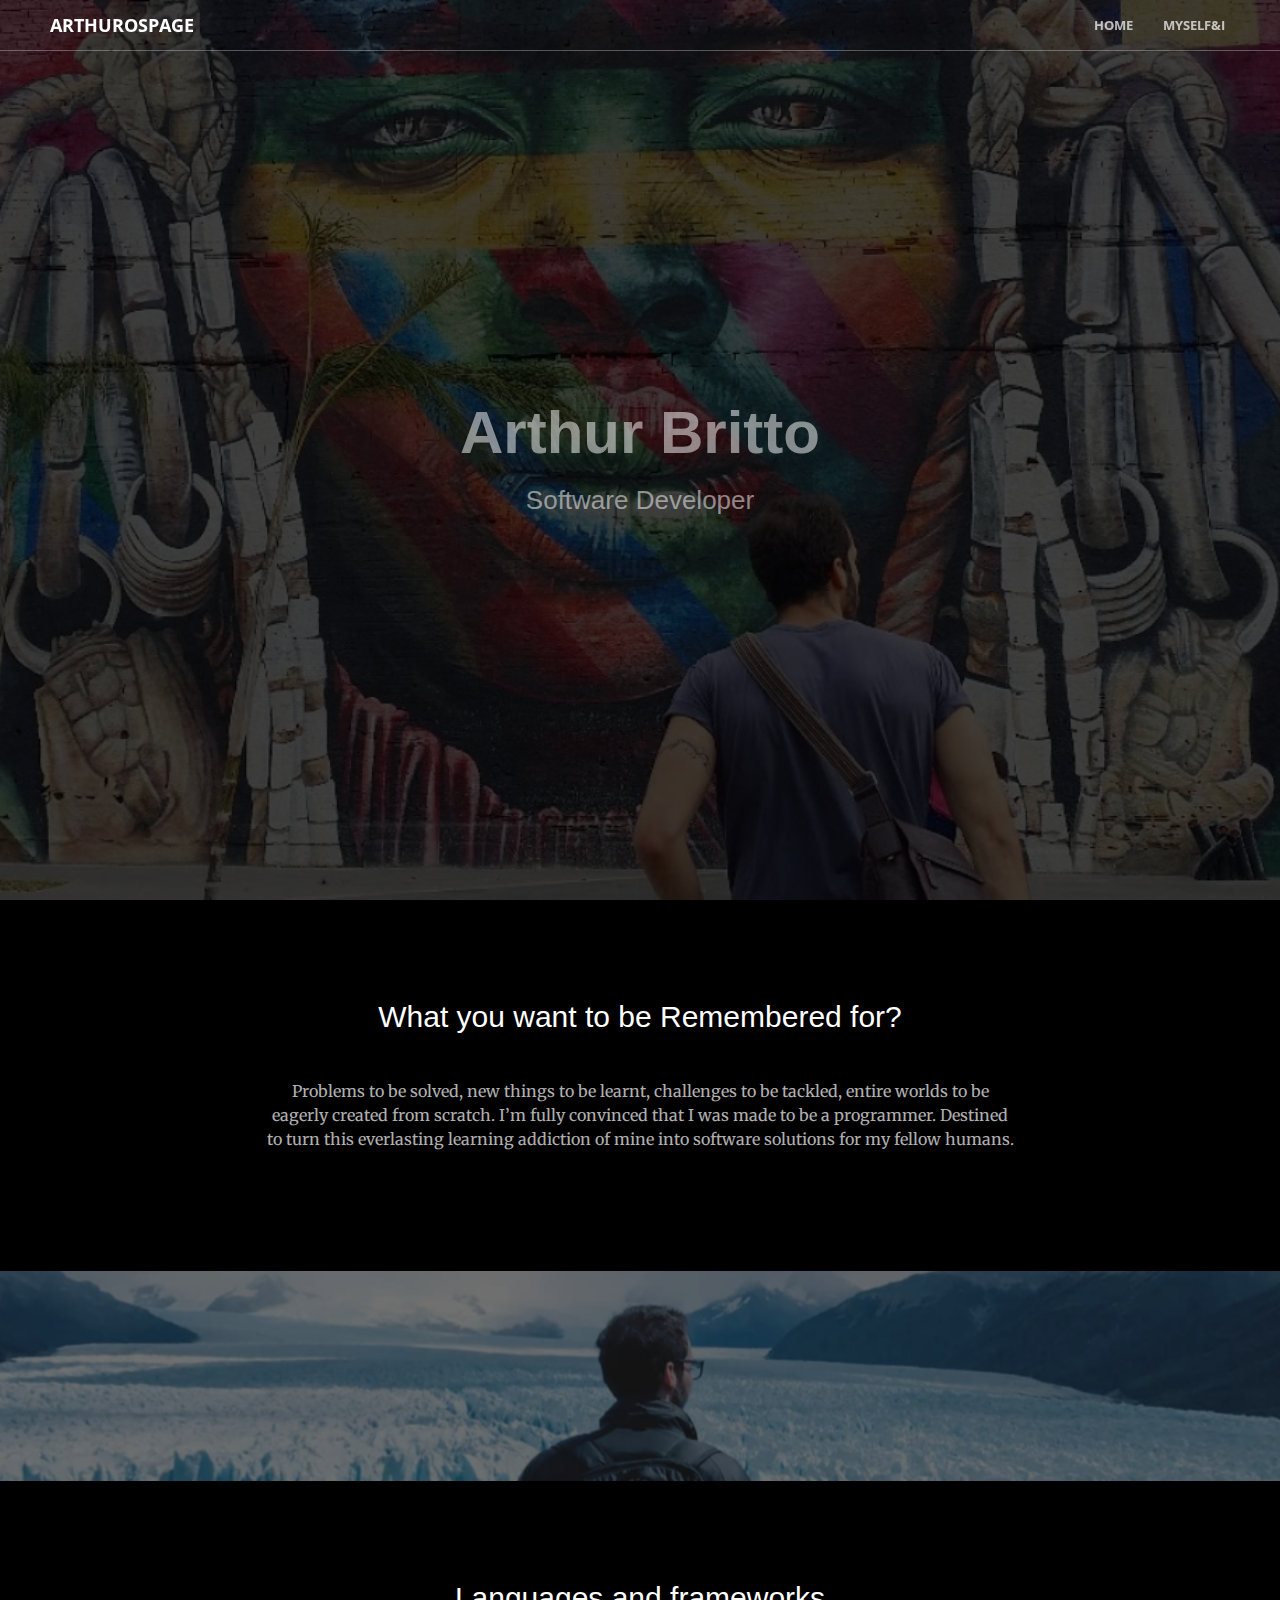
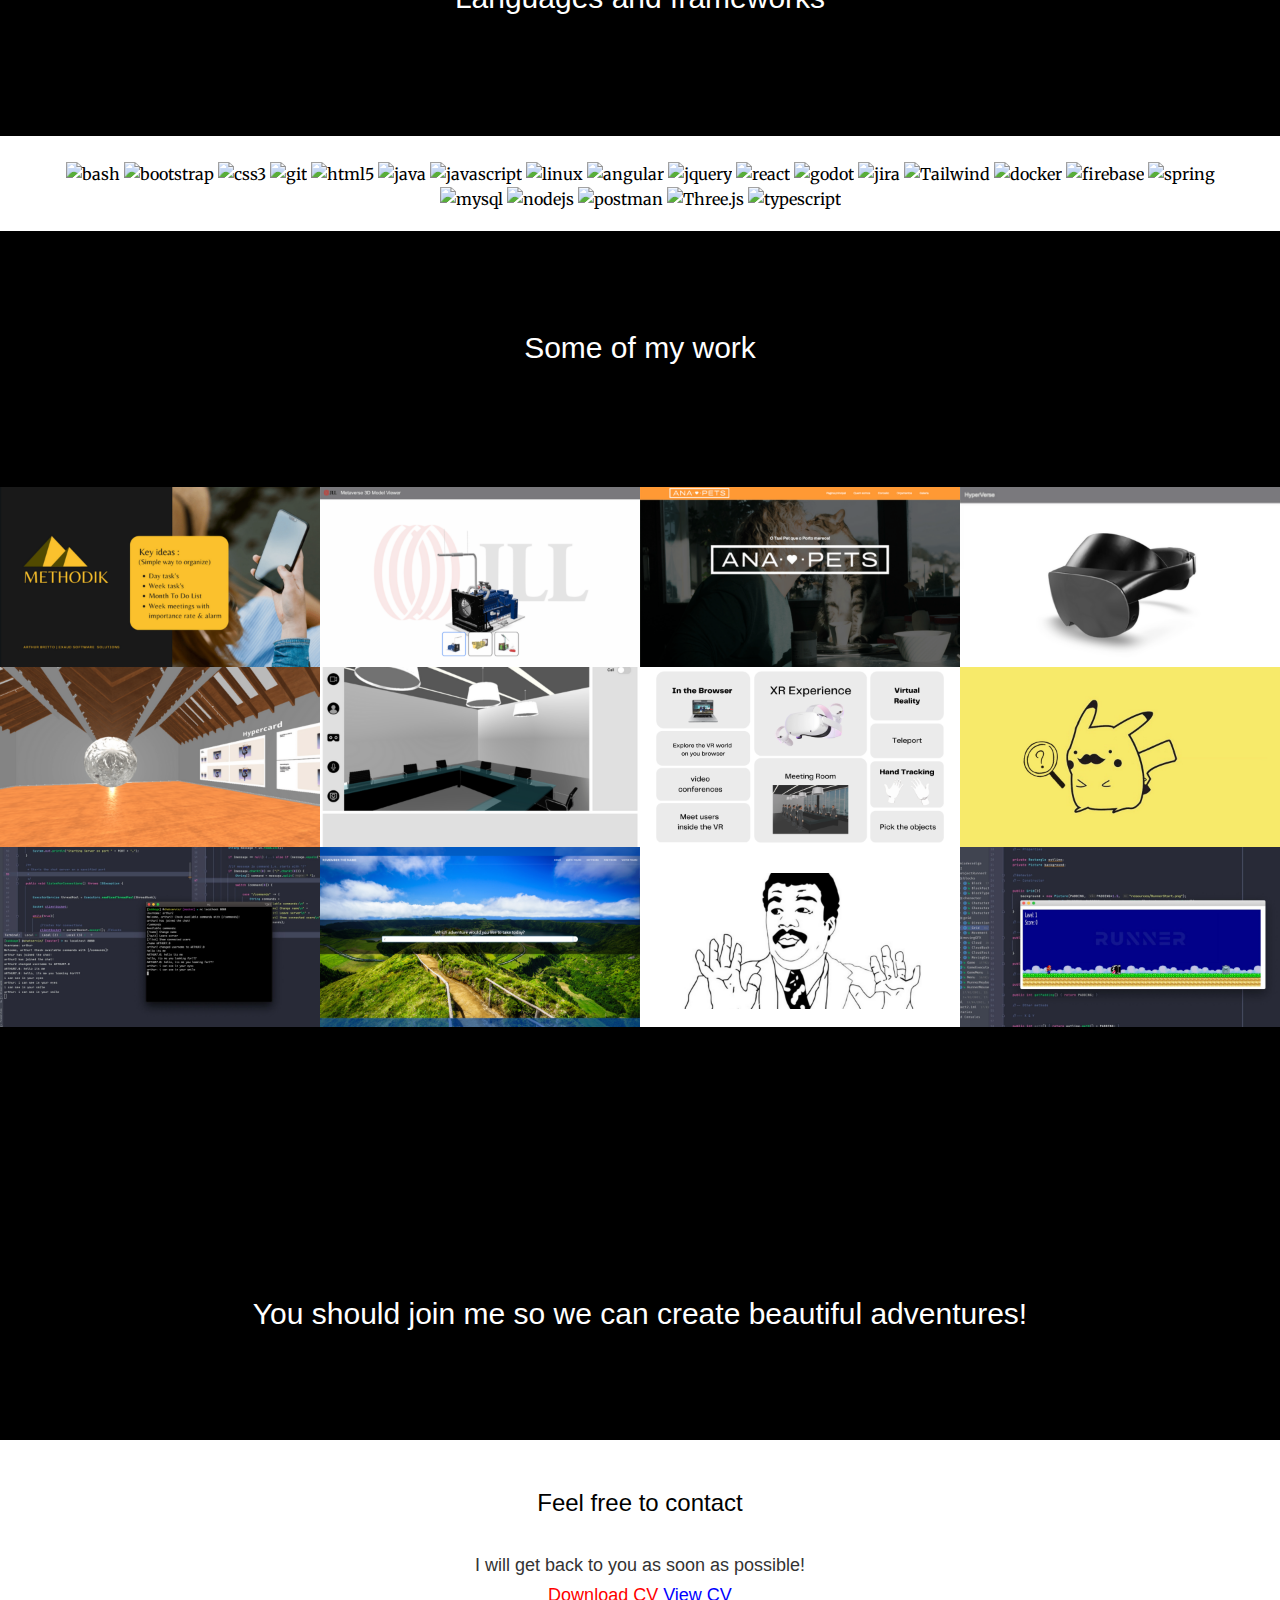
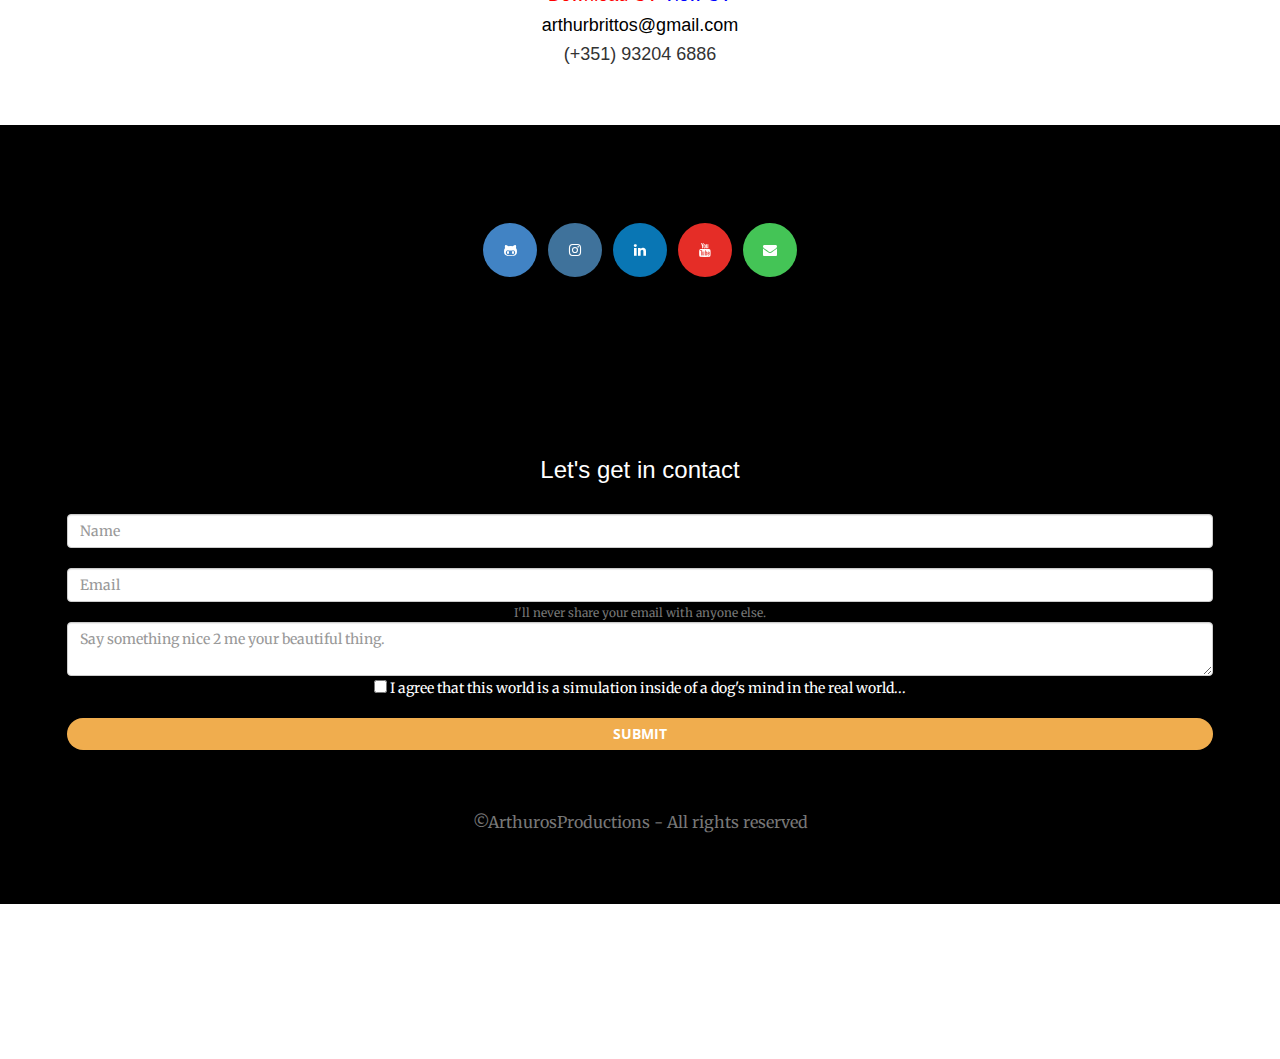
==== commit 1da41f9d: "Update index.html" ====
--- a/index.html
+++ b/index.html
@@ -76,9 +76,6 @@
             </div>
         </div>
     </header>
-
-    <canvas id="cubes"></canvas>   
-    <script type="module" src="js/indexScript.js"></script>
 
     <section class="bg-primary" id="about">
         <div class="container">
@@ -511,5 +508,8 @@
         </div>
     </aside>
     
+    <canvas id="cubes"></canvas>   
+    <script type="module" src="js/indexScript.js"></script>
+
 </body>
 </html>
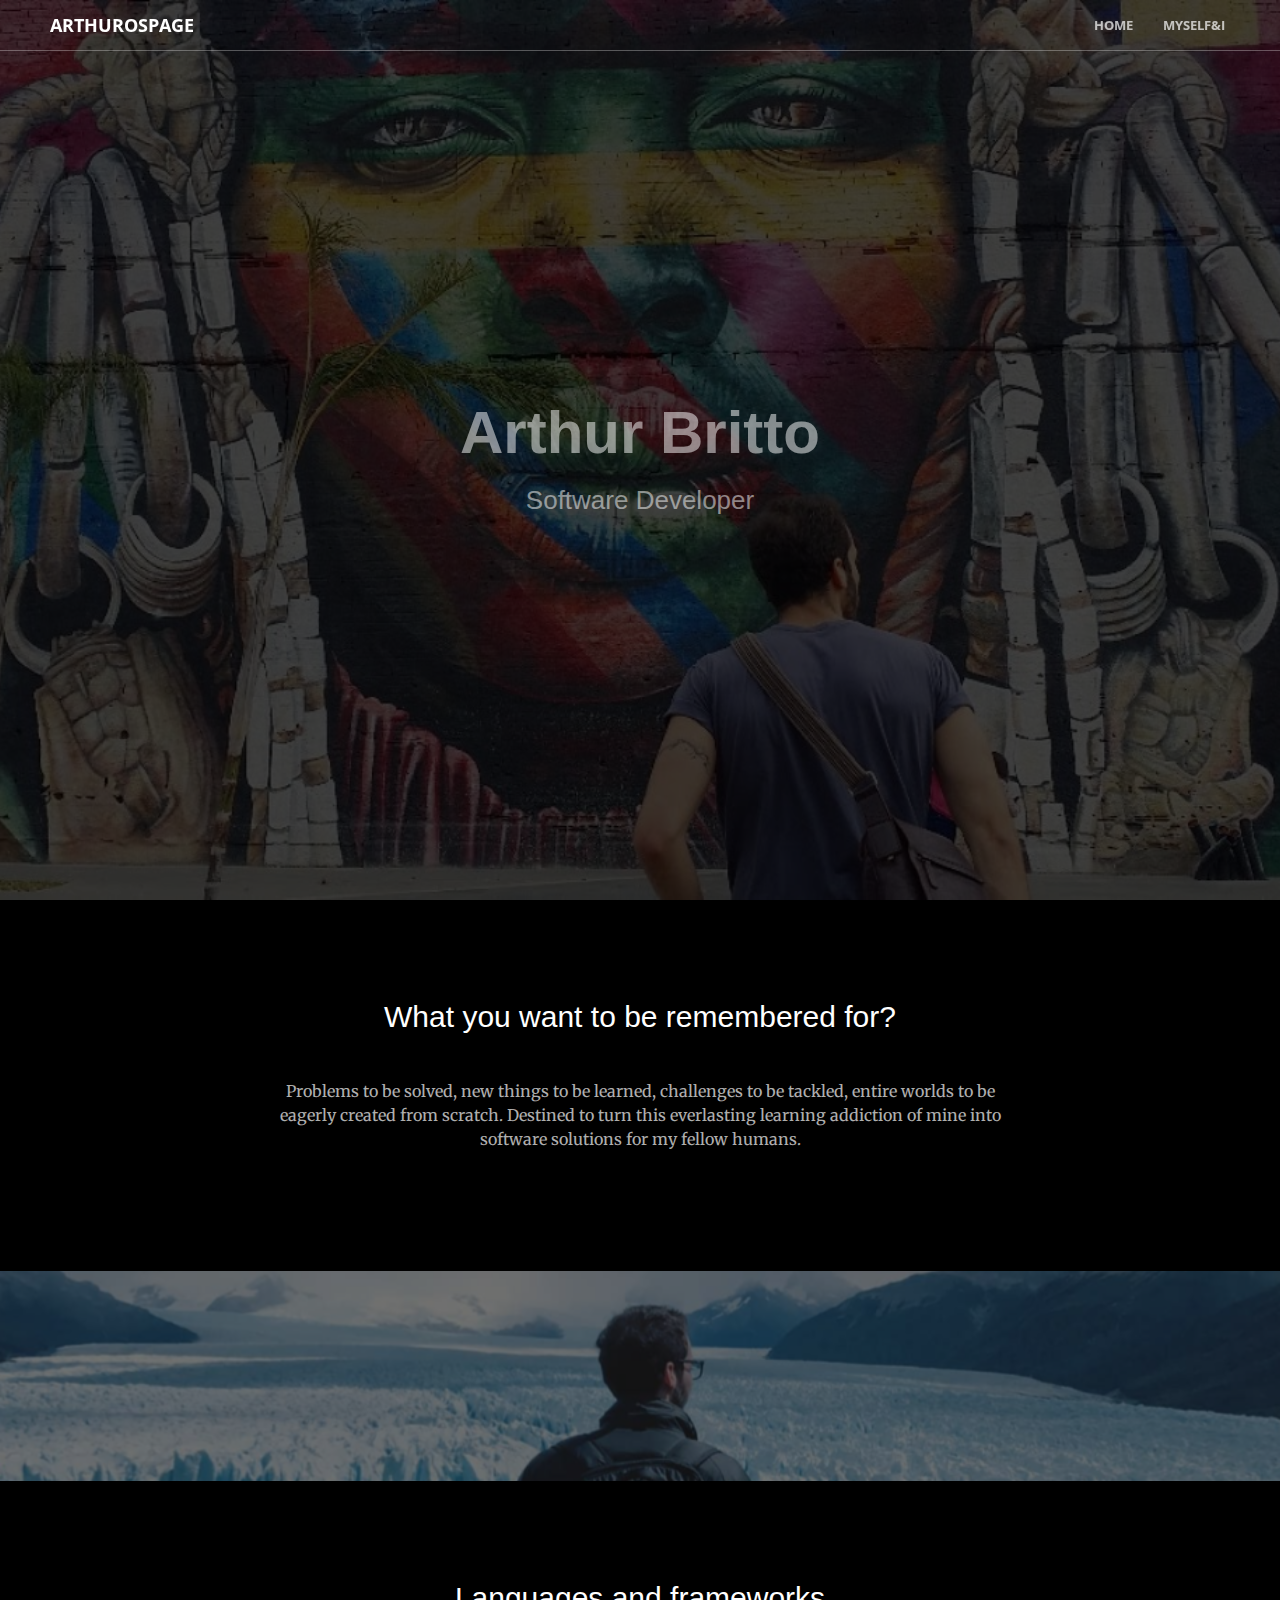
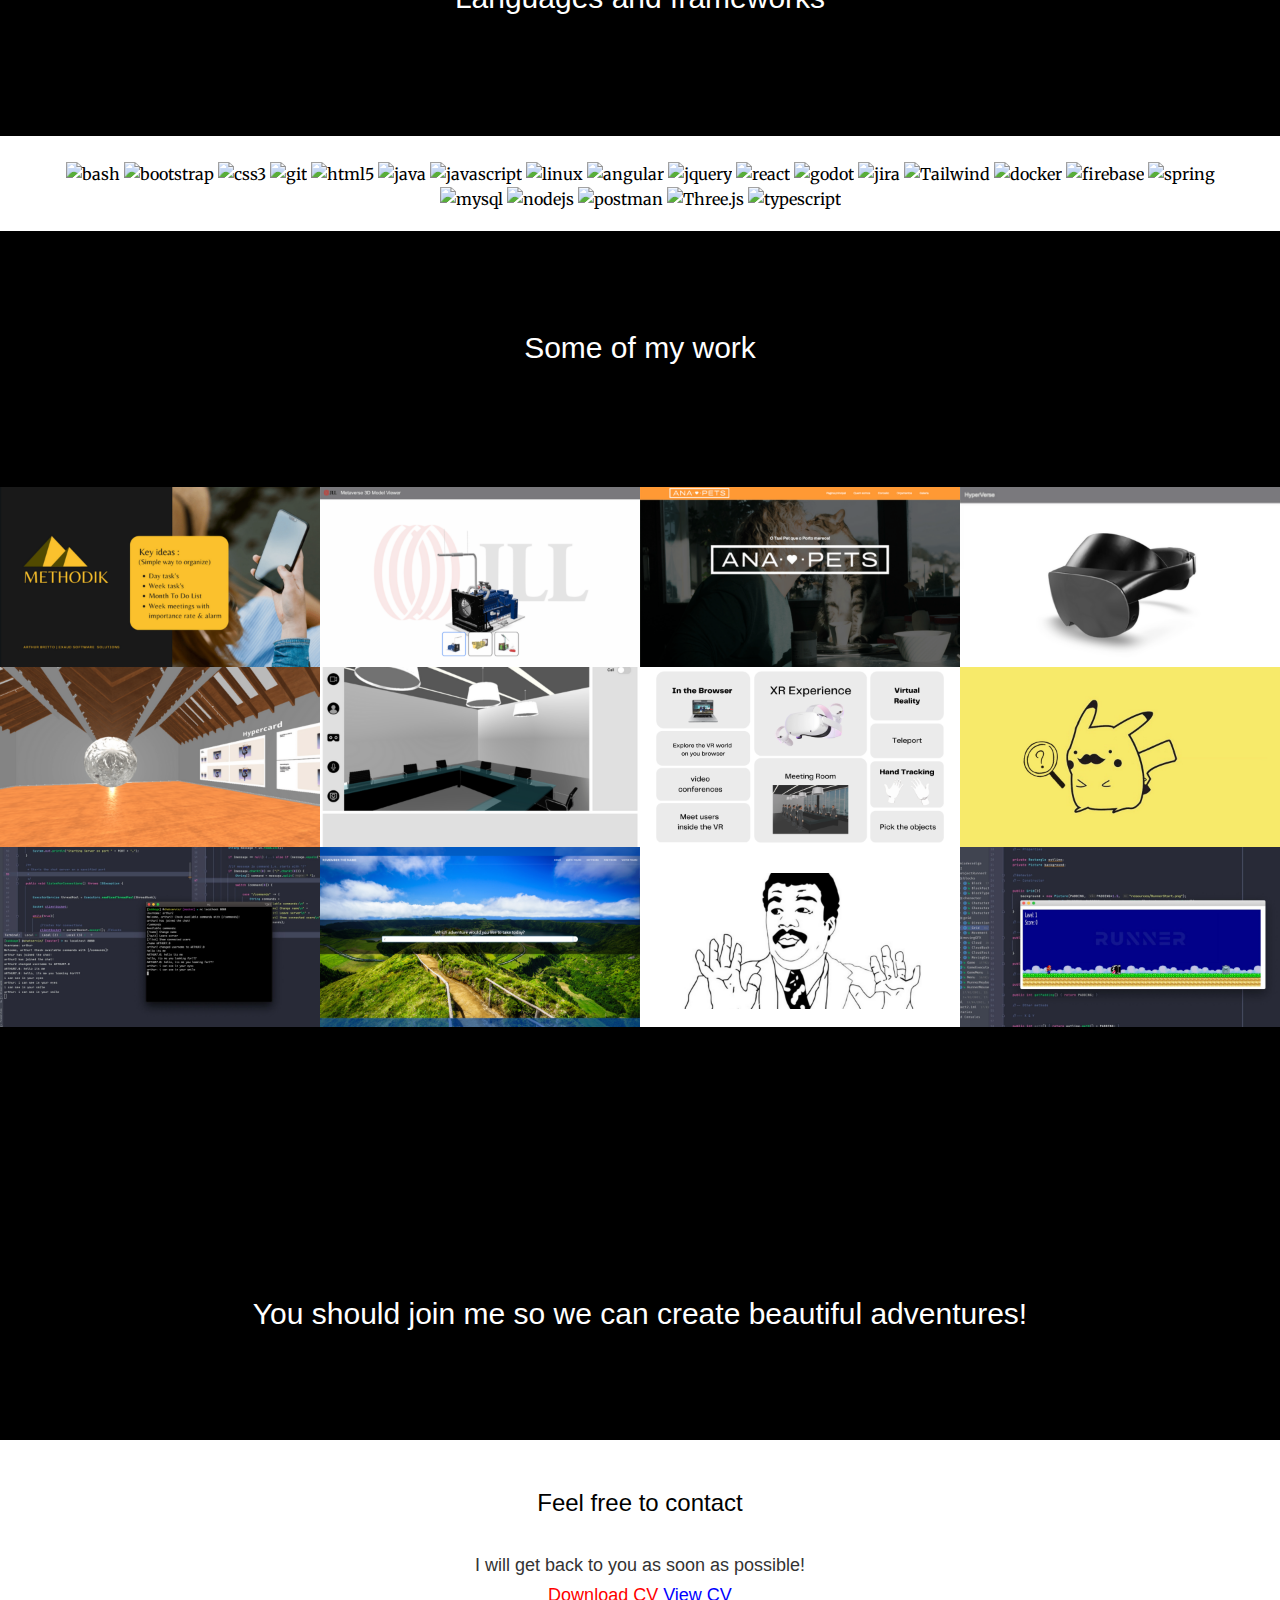
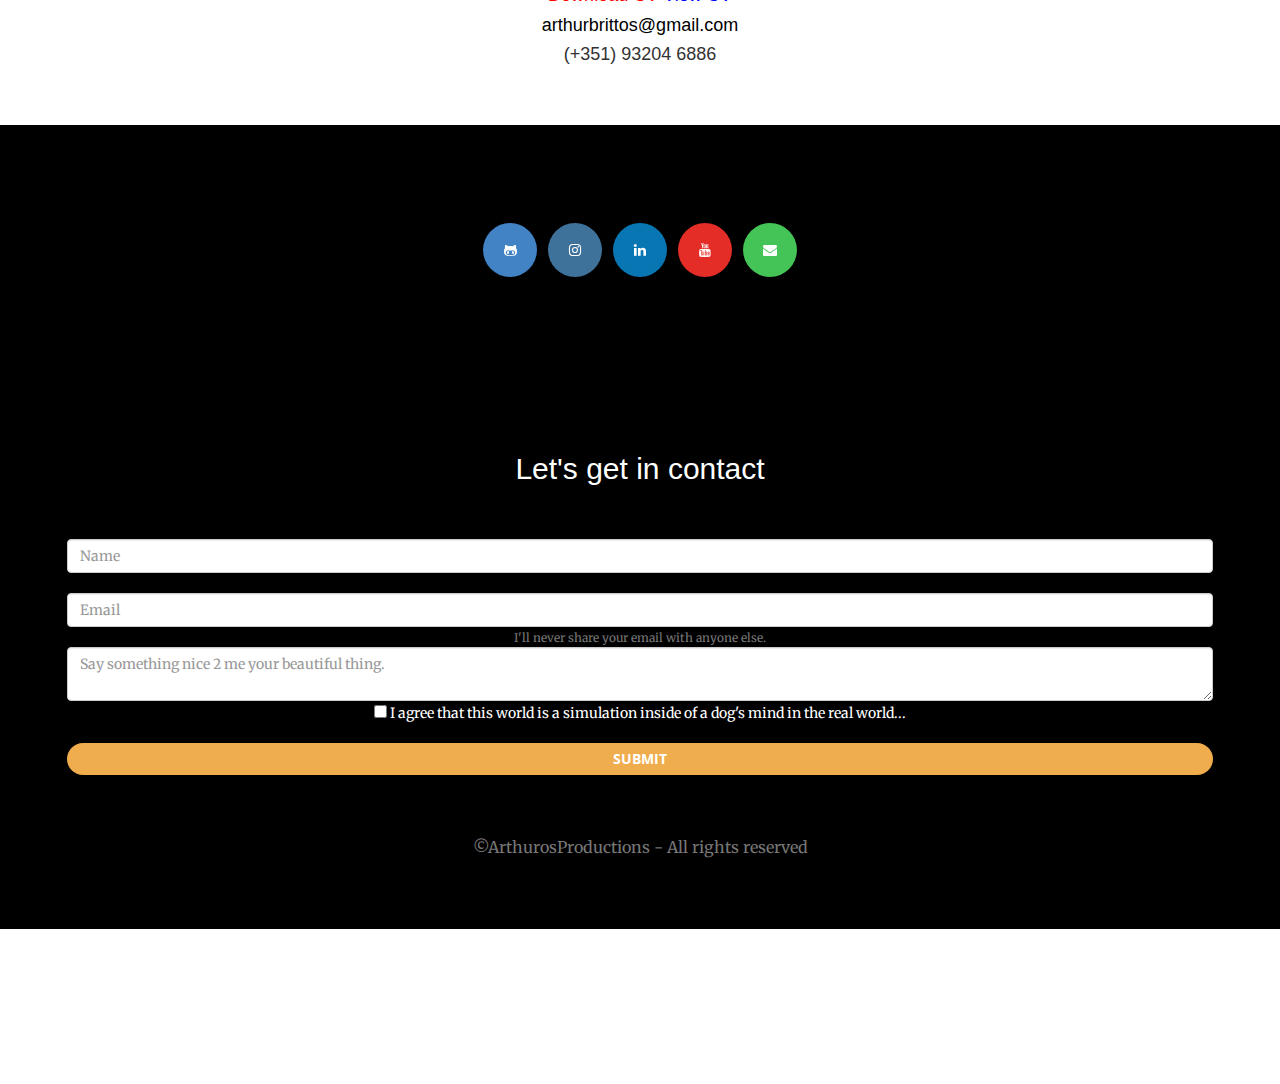
==== commit c9df4546: "Update index.html" ====
--- a/index.html
+++ b/index.html
@@ -81,13 +81,12 @@
         <div class="container">
             <div class="row">
                 <div class="col-lg-8 col-lg-offset-2 text-center">
-                    <h2 class="section-heading">What you want to be Remembered for? </h2>
+                    <h2 class="section-heading">What you want to be remembered for? </h2>
                     <hr class="light">
                     <p class="text-faded">
-                        Problems to be solved, new things to be learnt, challenges to be tackled,
-                        entire worlds to be eagerly created from scratch. I’m fully convinced that I was made to be
-                        a programmer. Destined to turn this everlasting learning addiction of mine
-                        into software solutions for my fellow humans.
+                        Problems to be solved, new things to be learned, challenges to be tackled,
+                        entire worlds to be eagerly created from scratch. Destined to turn this 
+                        everlasting learning addiction of mine into software solutions for my fellow humans.
                     </p>
                 </div>
             </div>
@@ -487,8 +486,8 @@
         <div class="container text-center">
             <div class="row">
                 <div style="padding: 12px">
-                    <br><br>
-                    <h3>Let's get in contact</h3><br>
+                    <br>
+                    <h2>Let's get in contact</h2><br>
                     <form class="contact-form" method="POST">
                         <input class="name form-control" type="text" placeholder="Name" /><br>
                         <input class="email form-control" type="email" placeholder="Email" />
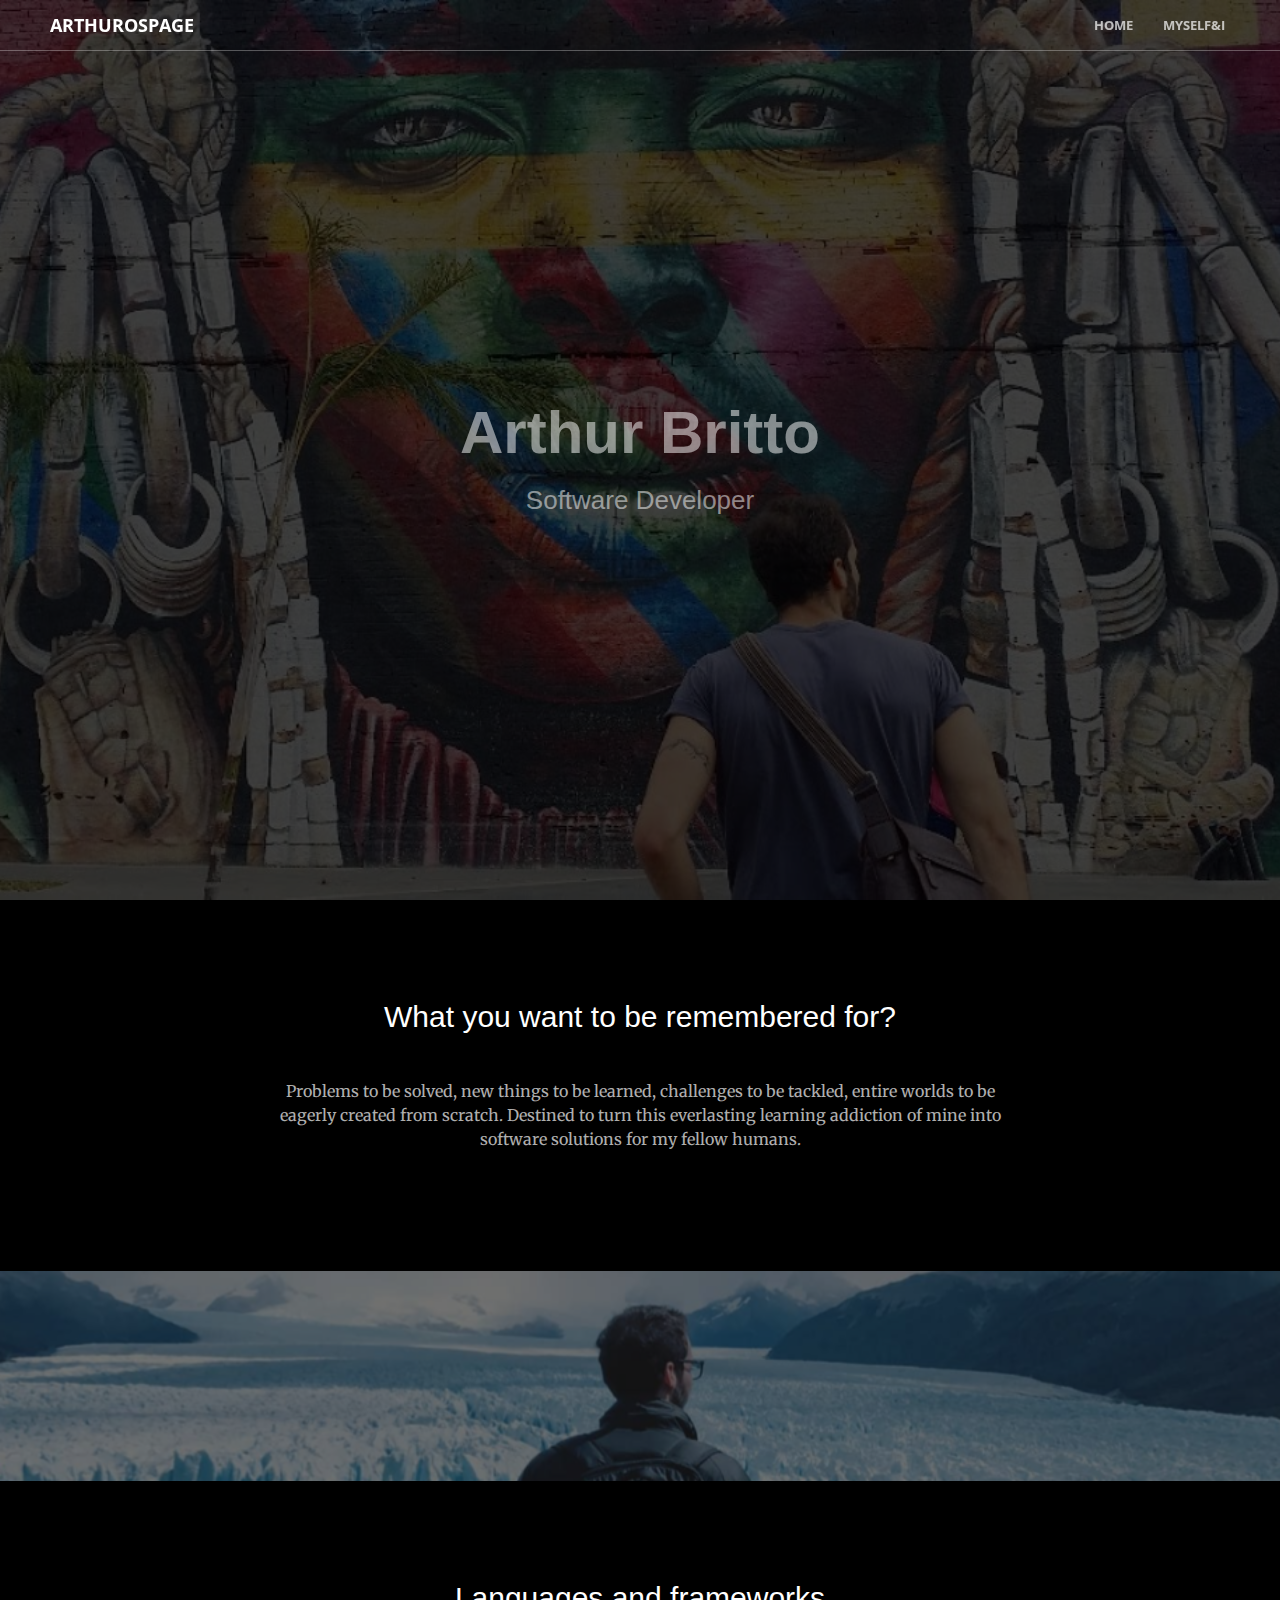
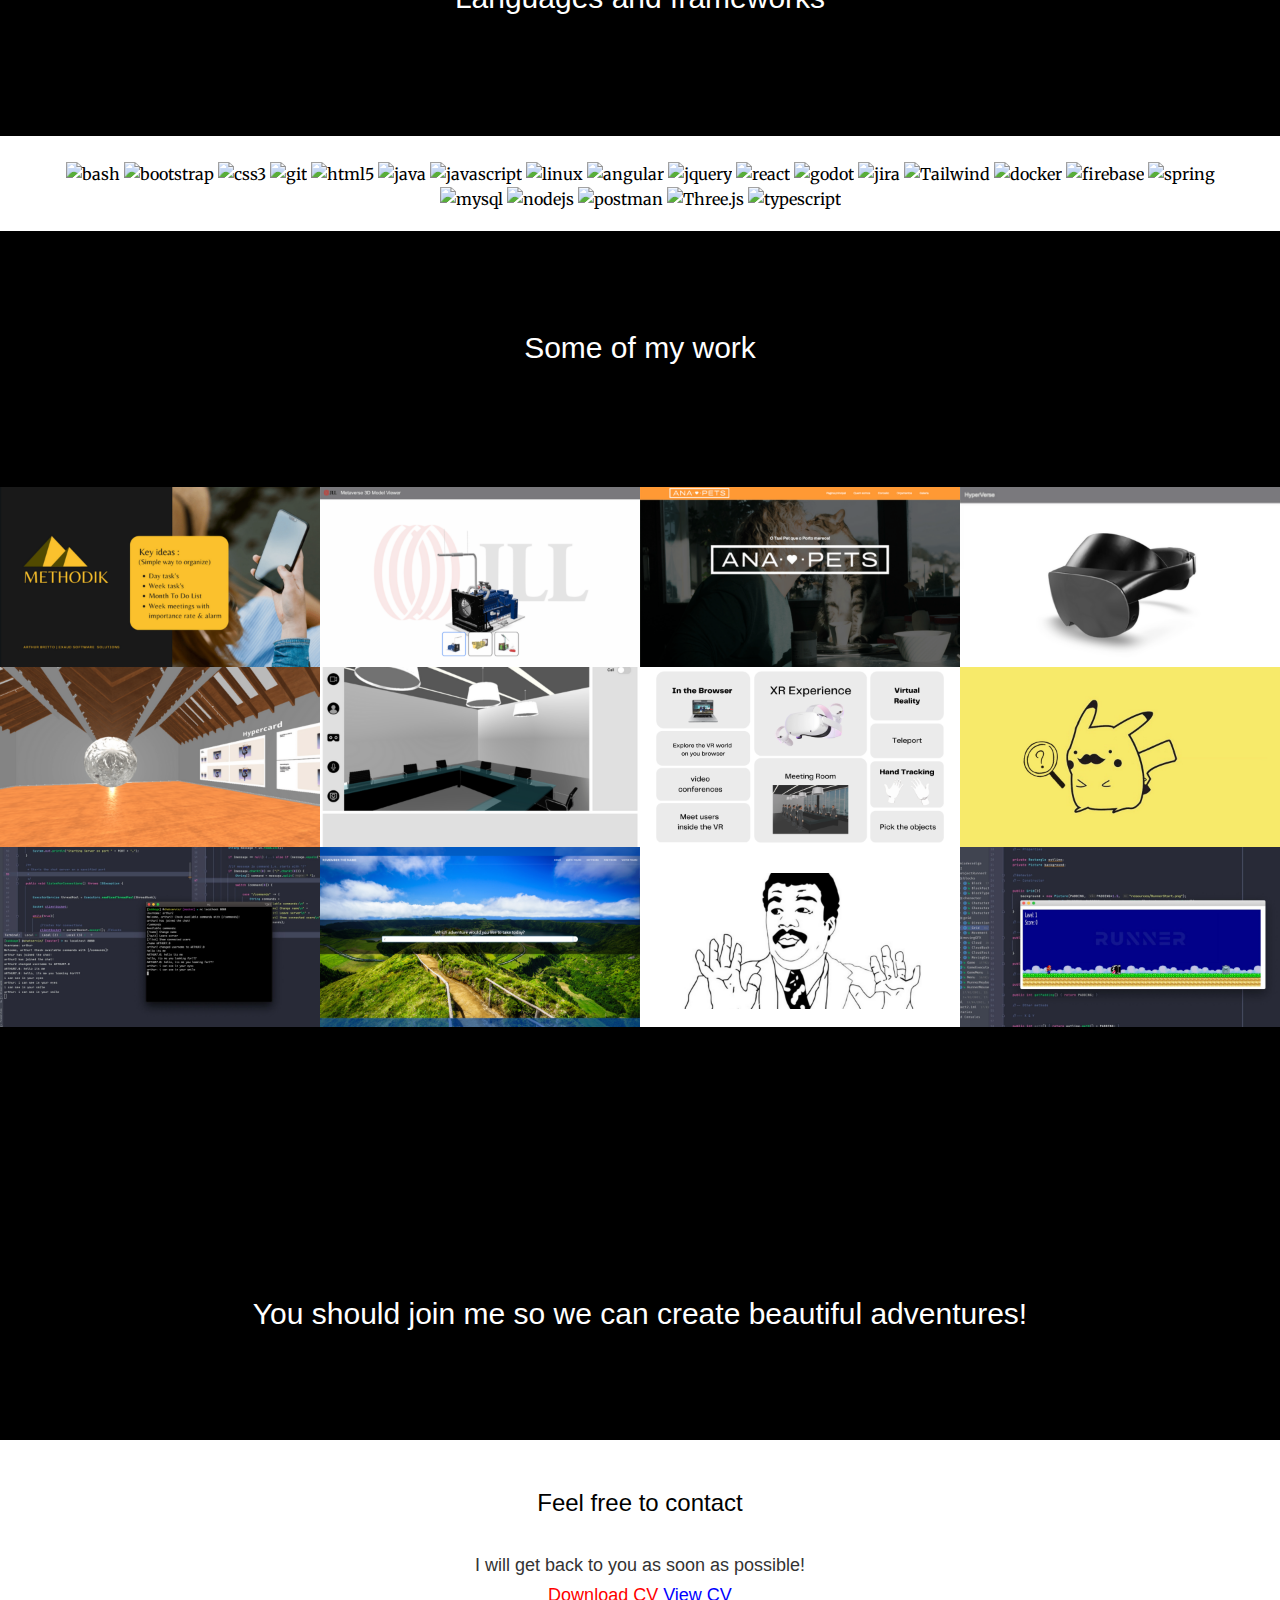
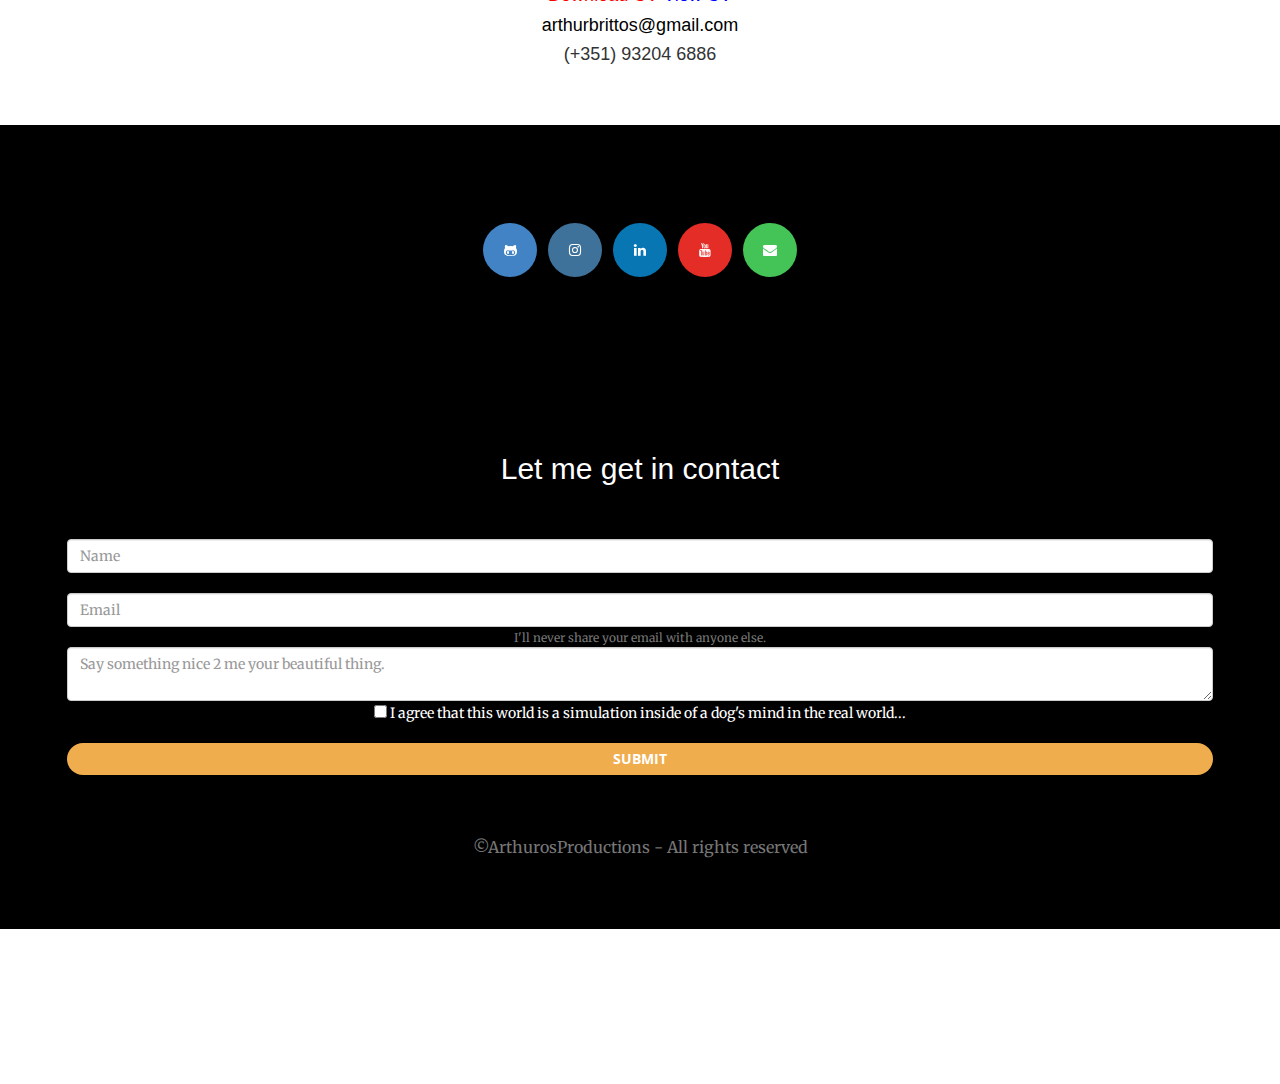
==== commit 1d0b66be: "Update index.html" ====
--- a/index.html
+++ b/index.html
@@ -234,7 +234,7 @@
                 </div>
                 <div class="col-lg-3 col-sm-6">
                     <div class="portfolio-box">
-                        <a href="https://hyperverse7.web.app/"><img
+                        <a href="https://paradigmcambria.web.app/"><img
                                 src="resources/hyperverse.png" class="img-responsive" alt="">
                             <div class="portfolio-box-caption">
                                 <div class="portfolio-box-caption-content">
@@ -487,7 +487,7 @@
             <div class="row">
                 <div style="padding: 12px">
                     <br>
-                    <h2>Let's get in contact</h2><br>
+                    <h2>Let me get in contact</h2><br>
                     <form class="contact-form" method="POST">
                         <input class="name form-control" type="text" placeholder="Name" /><br>
                         <input class="email form-control" type="email" placeholder="Email" />
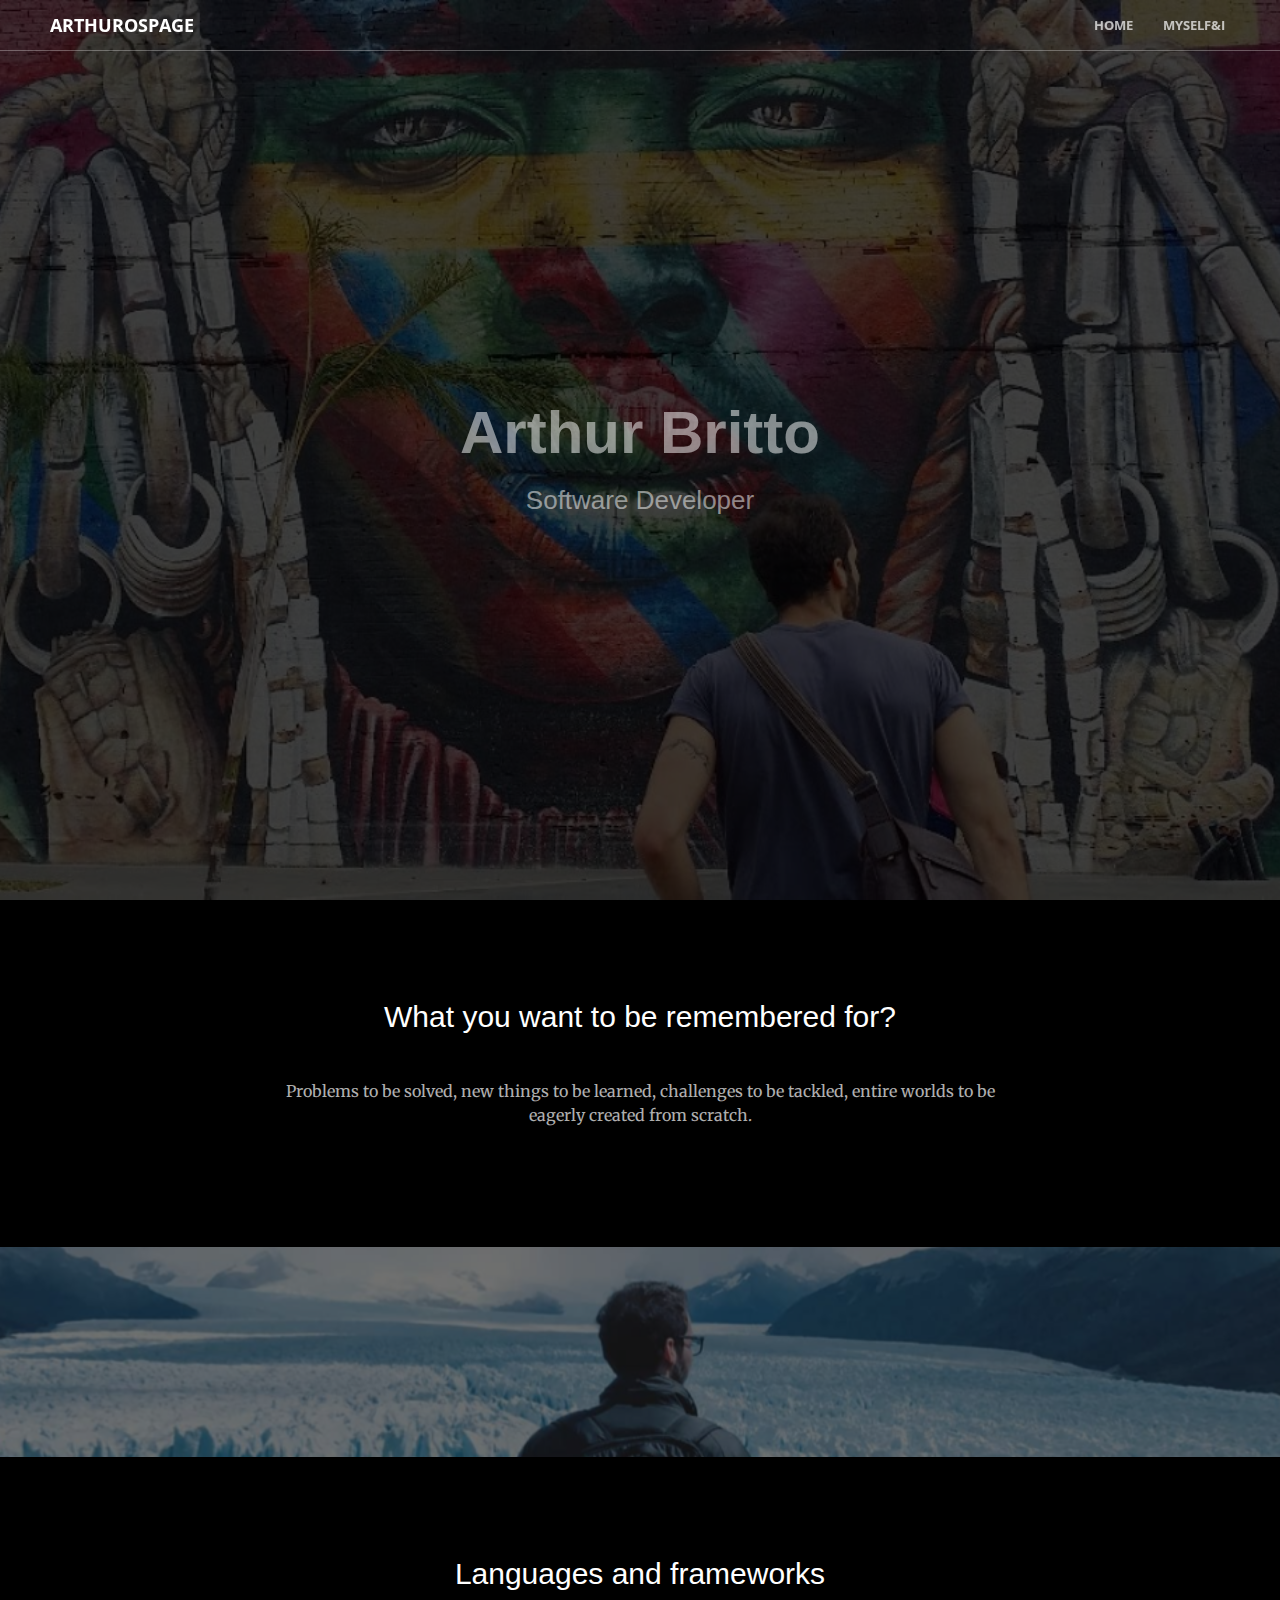
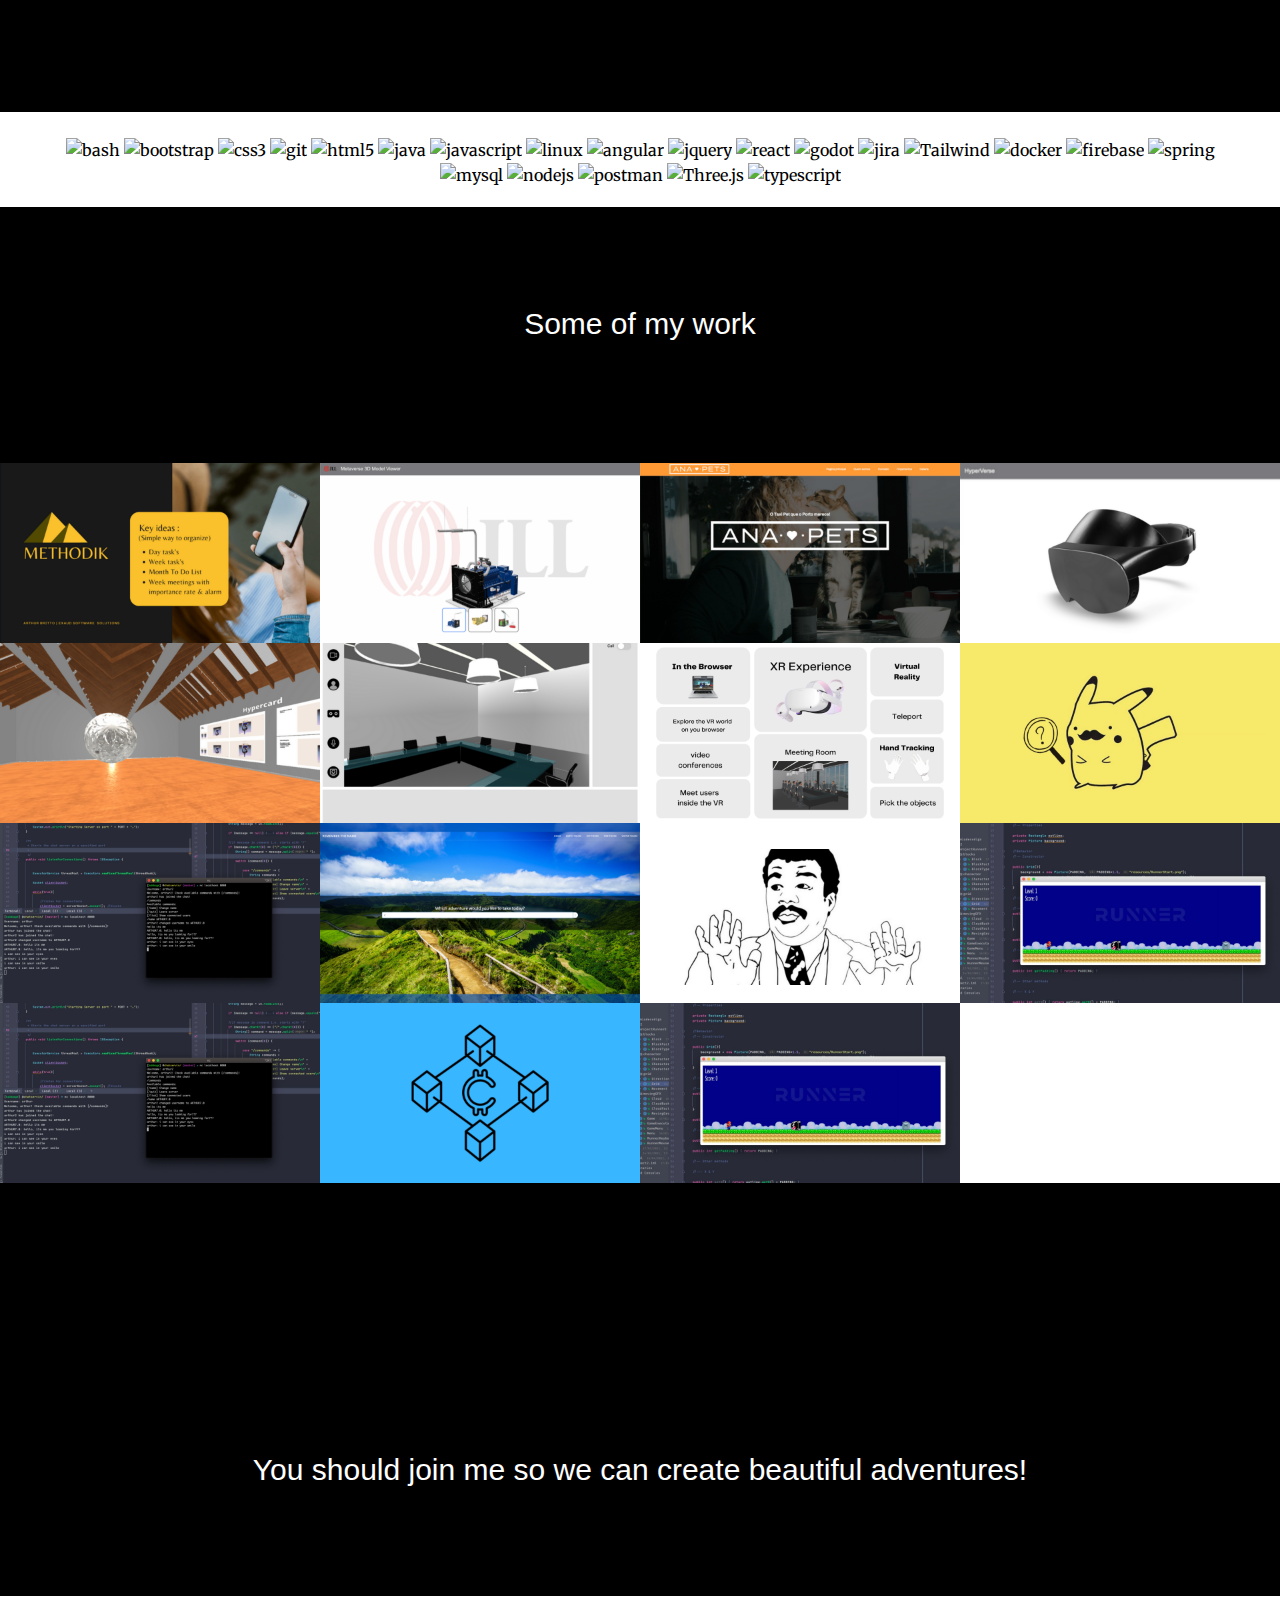
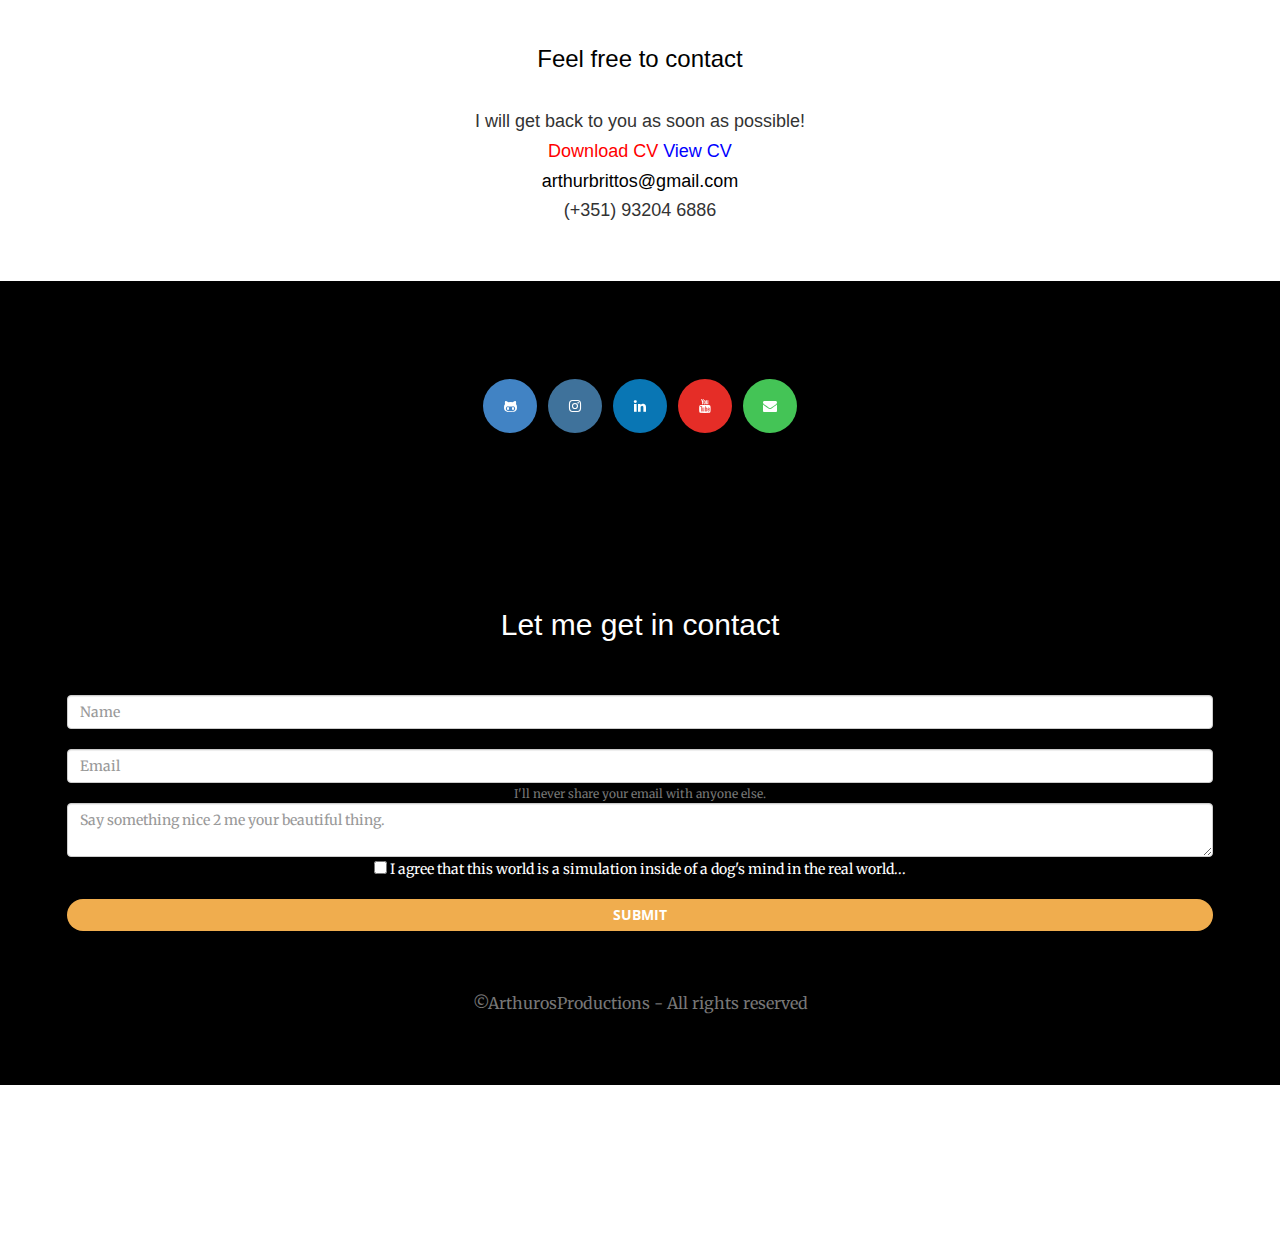
==== commit 241a3177: "Update index.html" ====
--- a/index.html
+++ b/index.html
@@ -85,8 +85,7 @@
                     <hr class="light">
                     <p class="text-faded">
                         Problems to be solved, new things to be learned, challenges to be tackled,
-                        entire worlds to be eagerly created from scratch. Destined to turn this 
-                        everlasting learning addiction of mine into software solutions for my fellow humans.
+                        entire worlds to be eagerly created from scratch.
                     </p>
                 </div>
             </div>
@@ -189,7 +188,8 @@
     <section class="no-padding" id="portfolio">
         <div class="container-fluid">
             <div class="row no-gutter">
-                <div class="col-lg-3 col-sm-6">
+                
+                <div class="col-lg-4 col-sm-6">
                     <div class="portfolio-box">
                         <a href="https://www.canva.com/design/DAEfnt8Ilis/UFXm3BX7kl1TGegSgV6dIA/view?utm_content=DAEfnt8Ilis&utm_campaign=designshare&utm_medium=link&utm_source=publishsharelink#1"><img
                                 src="resources/methodik.png" class="img-responsive" alt="">
@@ -204,7 +204,7 @@
                         </a>
                     </div>
                 </div>
-                <div class="col-lg-3 col-sm-6">
+                <div class="col-lg-4 col-sm-6">
                     <div class="portfolio-box">
                         <a href="https://jllarmodel.web.app/"><img src="resources/jll.png"
                                 class="img-responsive" alt="">
@@ -218,7 +218,7 @@
                         </a>
                     </div>
                 </div>
-                <div class="col-lg-3 col-sm-6">
+                <div class="col-lg-4 col-sm-6">
                     <div class="portfolio-box">
                         <a href="https://analovepets.pt/"><img
                                 src="resources/analovepets.png" class="img-responsive" alt="">
@@ -232,7 +232,7 @@
                         </a>
                     </div>
                 </div>
-                <div class="col-lg-3 col-sm-6">
+                <div class="col-lg-4 col-sm-6">
                     <div class="portfolio-box">
                         <a href="https://paradigmcambria.web.app/"><img
                                 src="resources/hyperverse.png" class="img-responsive" alt="">
@@ -246,9 +246,9 @@
                         </a>
                     </div>
                 </div>
-                <div class="col-lg-3 col-sm-6">
-                    <div class="portfolio-box">
-                        <a href="https://hyperware7.web.app/scene.html"><img
+                <div class="col-lg-4 col-sm-6">
+                    <div class="portfolio-box">
+                        <a href="https://paradigmmetaverse.web.app/"><img
                                 src="resources/hyperware.png" class="img-responsive" alt="">
                             <div class="portfolio-box-caption">
                                 <div class="portfolio-box-caption-content">
@@ -260,7 +260,7 @@
                         </a>
                     </div>
                 </div>
-                <div class="col-lg-3 col-sm-6">
+                <div class="col-lg-4 col-sm-6">
                     <div class="portfolio-box">
                         <a href="https://testevr-7d5ae.web.app/scene.html?"><img src="resources/call_room.png"
                                 class="img-responsive" alt="">
@@ -274,7 +274,7 @@
                         </a>
                     </div>
                 </div>
-                <div class="col-lg-3 col-sm-6">
+                <div class="col-lg-4 col-sm-6">
                     <div class="portfolio-box">
                         <a href="https://insuletxr.web.app/"><img src="resources/xr_experience.png"
                                 class="img-responsive" alt="">
@@ -288,7 +288,7 @@
                         </a>
                     </div>
                 </div>
-                <div class="col-lg-3 col-sm-6">
+                <div class="col-lg-4 col-sm-6">
                     <div class="portfolio-box">
                         <a href="pokemon/pokemon.html"><img src="resources/pika.jpg" class="img-responsive" alt="">
                             <div class="portfolio-box-caption">
@@ -301,7 +301,7 @@
                         </a>
                     </div>
                 </div>
-                <div class="col-lg-3 col-sm-6">
+                <div class="col-lg-4 col-sm-6">
                     <div class="portfolio-box">
                         <a href="https://github.com/arthurBritto/ChatServer"><img src="resources/chatserver.jpg"
                                 class="img-responsive" alt="">
@@ -315,7 +315,7 @@
                         </a>
                     </div>
                 </div>
-                <div class="col-lg-3 col-sm-6">
+                <div class="col-lg-4 col-sm-6">
                     <div class="portfolio-box">
                         <a href="https://github.com/arthurBritto/hackathon24hr"><img src="resources/adventurer.png"
                                 class="img-responsive" alt="">
@@ -329,7 +329,7 @@
                         </a>
                     </div>
                 </div>
-                <div class="col-lg-3 col-sm-6">
+                <div class="col-lg-4 col-sm-6">
                     <div class="portfolio-box">
                         <a href="memegenerator/index.html"><img src="resources/meme.png" class="img-responsive" alt="">
                             <div class="portfolio-box-caption">
@@ -342,75 +342,62 @@
                         </a>
                     </div>
                 </div>
-                <div class="col-lg-3 col-sm-6">
+                <div class="col-lg-4 col-sm-6">
                     <div class="portfolio-box">
                         <a href="https://github.com/arthurBritto/Runner/blob/main/README.md"><img
                                 src="resources/runner.jpg" class="img-responsive" alt="">
                             <div class="portfolio-box-caption">
                                 <div class="portfolio-box-caption-content">
                                     <div class="project-category text-faded">
-                                        Runner <br> Game made with a graphic library <br> build in java from scratch (code)
-                                    </div>
-                                </div>
-                            </div>
-                        </a>
-                    </div>
-                </div>
-                <!-- <div class="col-lg-3 col-sm-6">
+                                        Runner <br> Game made with a graphic library <br> build in java (code)
+                                    </div>
+                                </div>
+                            </div>
+                        </a>
+                    </div>
+                </div>
+                <div class="col-lg-4 col-sm-6">
                     <div class="portfolio-box">
                         <a href="https://github.com/arthurBritto/ChatServer"><img src="resources/chatserver.jpg"
                                 class="img-responsive" alt="">
                             <div class="portfolio-box-caption">
                                 <div class="portfolio-box-caption-content">
                                     <div class="project-category text-faded">
-                                        ChatServer
-                                    </div>
-                                </div>
-                            </div>
-                        </a>
-                    </div>
-                </div>
-                <div class="col-lg-3 col-sm-6">
-                    <div class="portfolio-box">
-                        <a href="https://github.com/arthurBritto/hackathon24hr"><img src="resources/adventurer.png"
-                                class="img-responsive" alt="">
-                            <div class="portfolio-box-caption">
-                                <div class="portfolio-box-caption-content">
-                                    <div class="project-category text-faded">
-                                        Defi made in react
-                                    </div>
-                                </div>
-                            </div>
-                        </a>
-                    </div>
-                </div>
-                <div class="col-lg-3 col-sm-6">
-                    <div class="portfolio-box">
-                        <a href="memegenerator/index.html"><img src="resources/meme.png" class="img-responsive" alt="">
-                            <div class="portfolio-box-caption">
-                                <div class="portfolio-box-caption-content">
-                                    <div class="project-category text-faded">
-                                        Article 1
-                                    </div>
-                                </div>
-                            </div>
-                        </a>
-                    </div>
-                </div>
-                <div class="col-lg-3 col-sm-6">
-                    <div class="portfolio-box">
-                        <a href="https://github.com/arthurBritto/Runner/blob/main/README.md"><img
+                                        ChatServer <br> buil in java (code)
+                                    </div>
+                                </div>
+                            </div>
+                        </a>
+                    </div>
+                </div>
+                
+                <div class="col-lg-4 col-sm-6">
+                    <div class="portfolio-box">
+                        <a href="https://exaud.com/how-to-reduce-gas-fee-on-blockchains/"><img src="resources/blockchain.png" class="img-responsive" alt="">
+                            <div class="portfolio-box-caption">
+                                <div class="portfolio-box-caption-content">
+                                    <div class="project-category text-faded">
+                                        Blockchain Article <br> How To Reduce Gas Fee
+                                    </div>
+                                </div>
+                            </div>
+                        </a>
+                    </div>
+                </div>
+                <div class="col-lg-4 col-sm-6">
+                    <div class="portfolio-box">
+                        <a href="https://exaud.com/understanding-vpns/"><img
                                 src="resources/runner.jpg" class="img-responsive" alt="">
                             <div class="portfolio-box-caption">
                                 <div class="portfolio-box-caption-content">
                                     <div class="project-category text-faded">
-                                        Article 2
-                                    </div>
-                                </div>
-                            </div>
-                        </a>
-                    </div>
-                </div> -->
+                                        Article <br> Understanding VPNs
+                                    </div>
+                                </div>
+                            </div>
+                        </a>
+                    </div>
+                </div>
             </div>
         </div>
     </section>
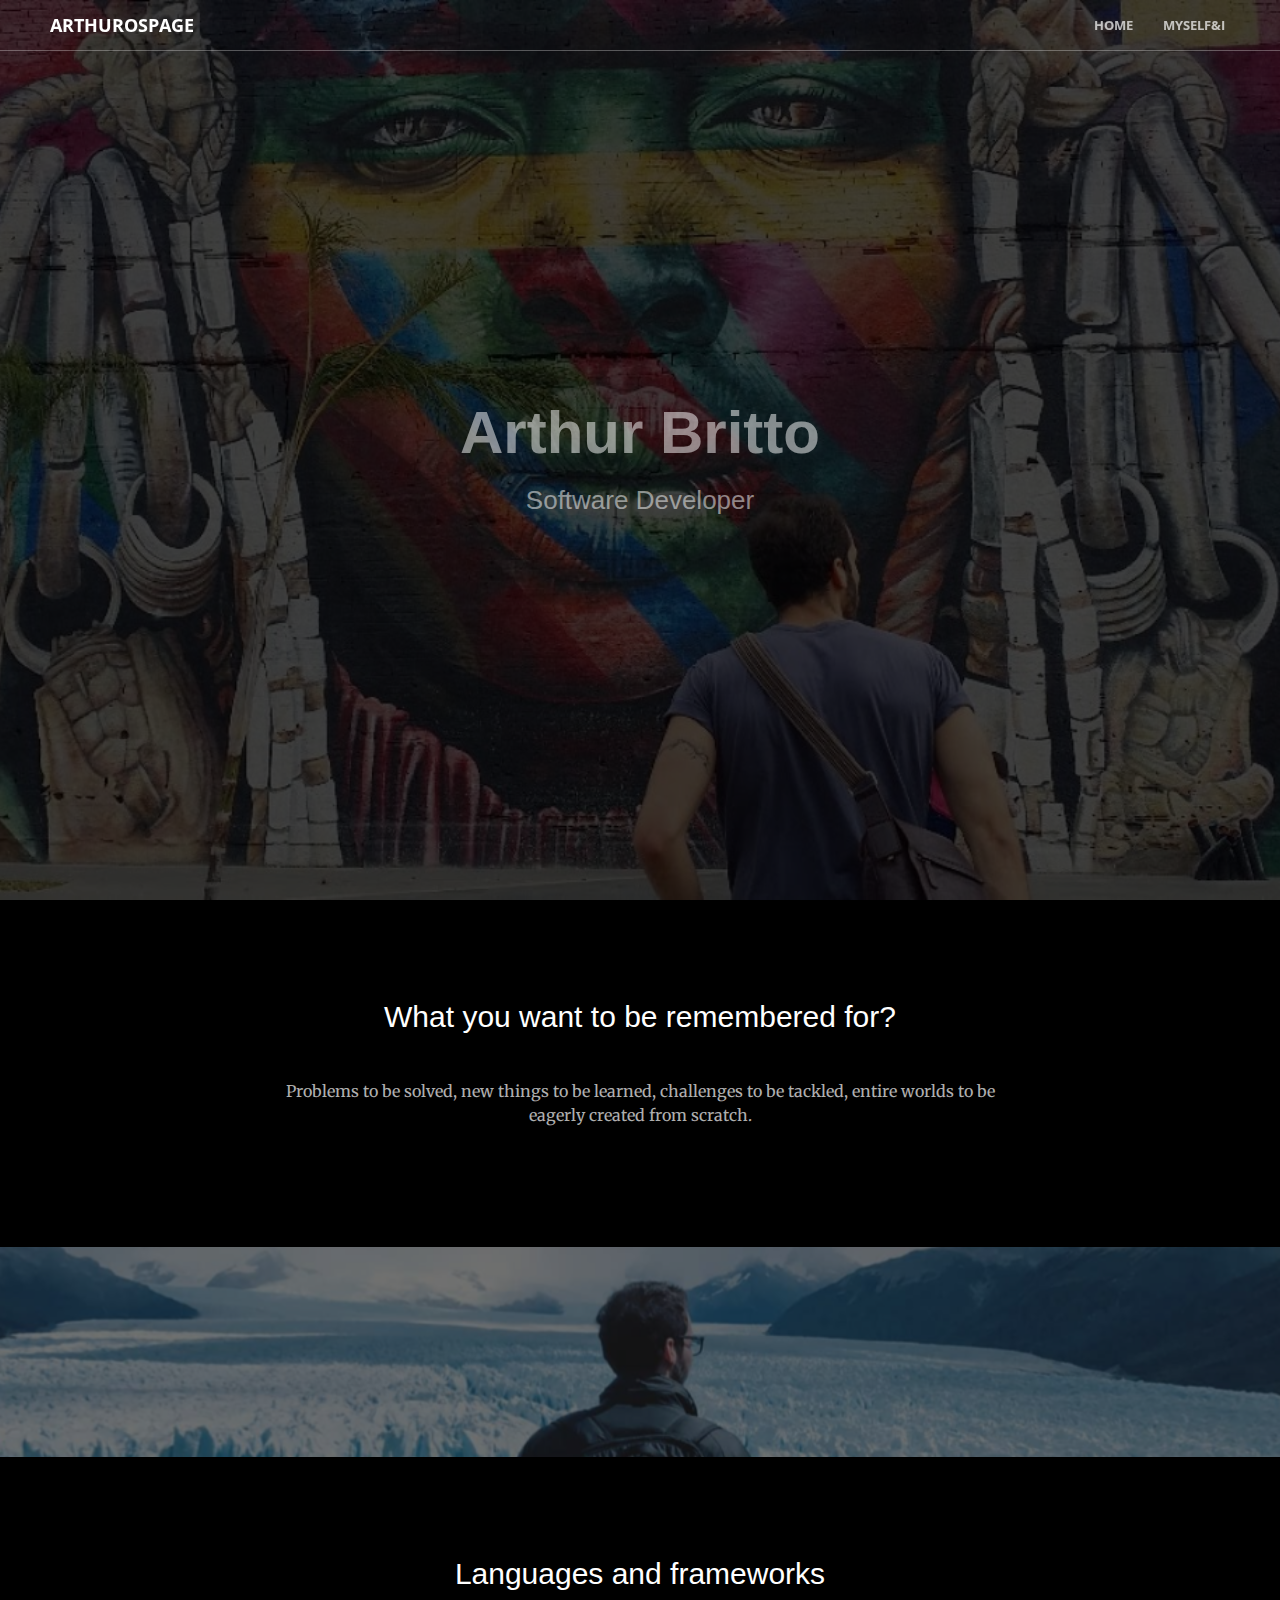
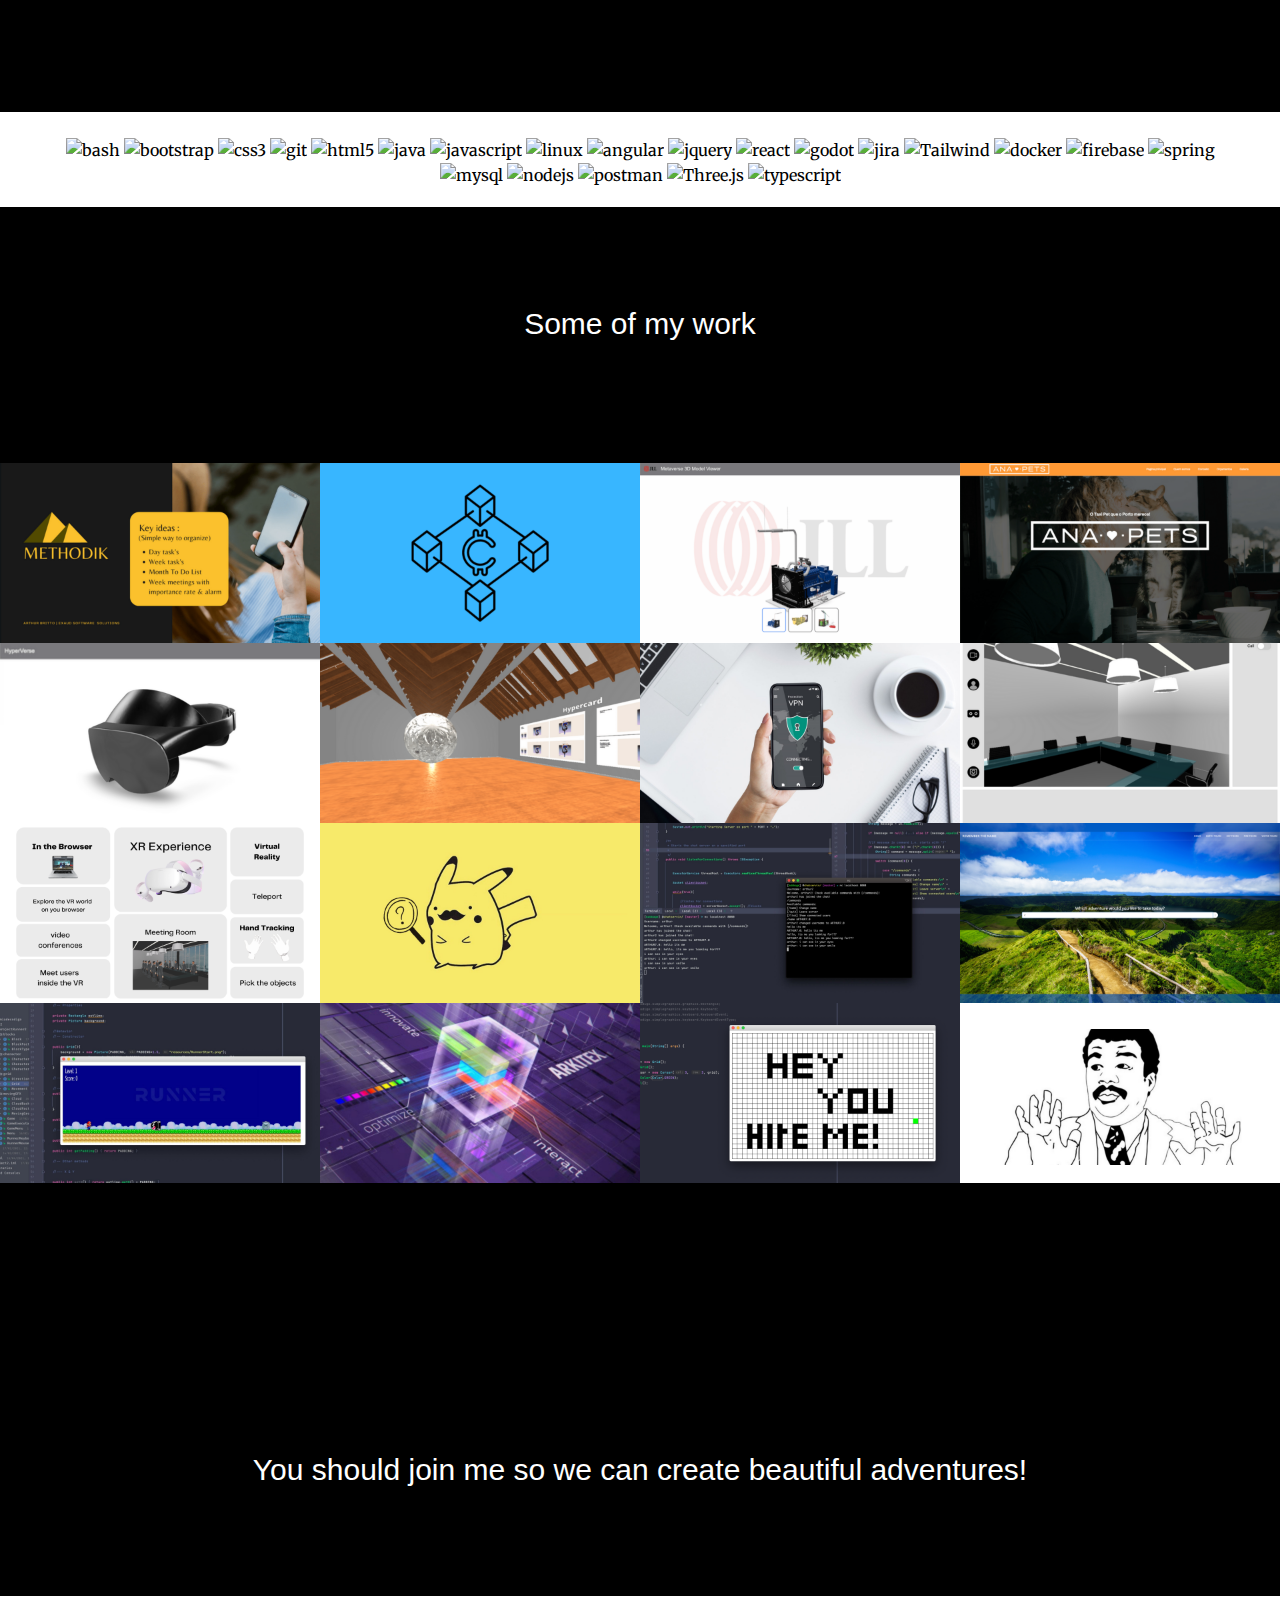
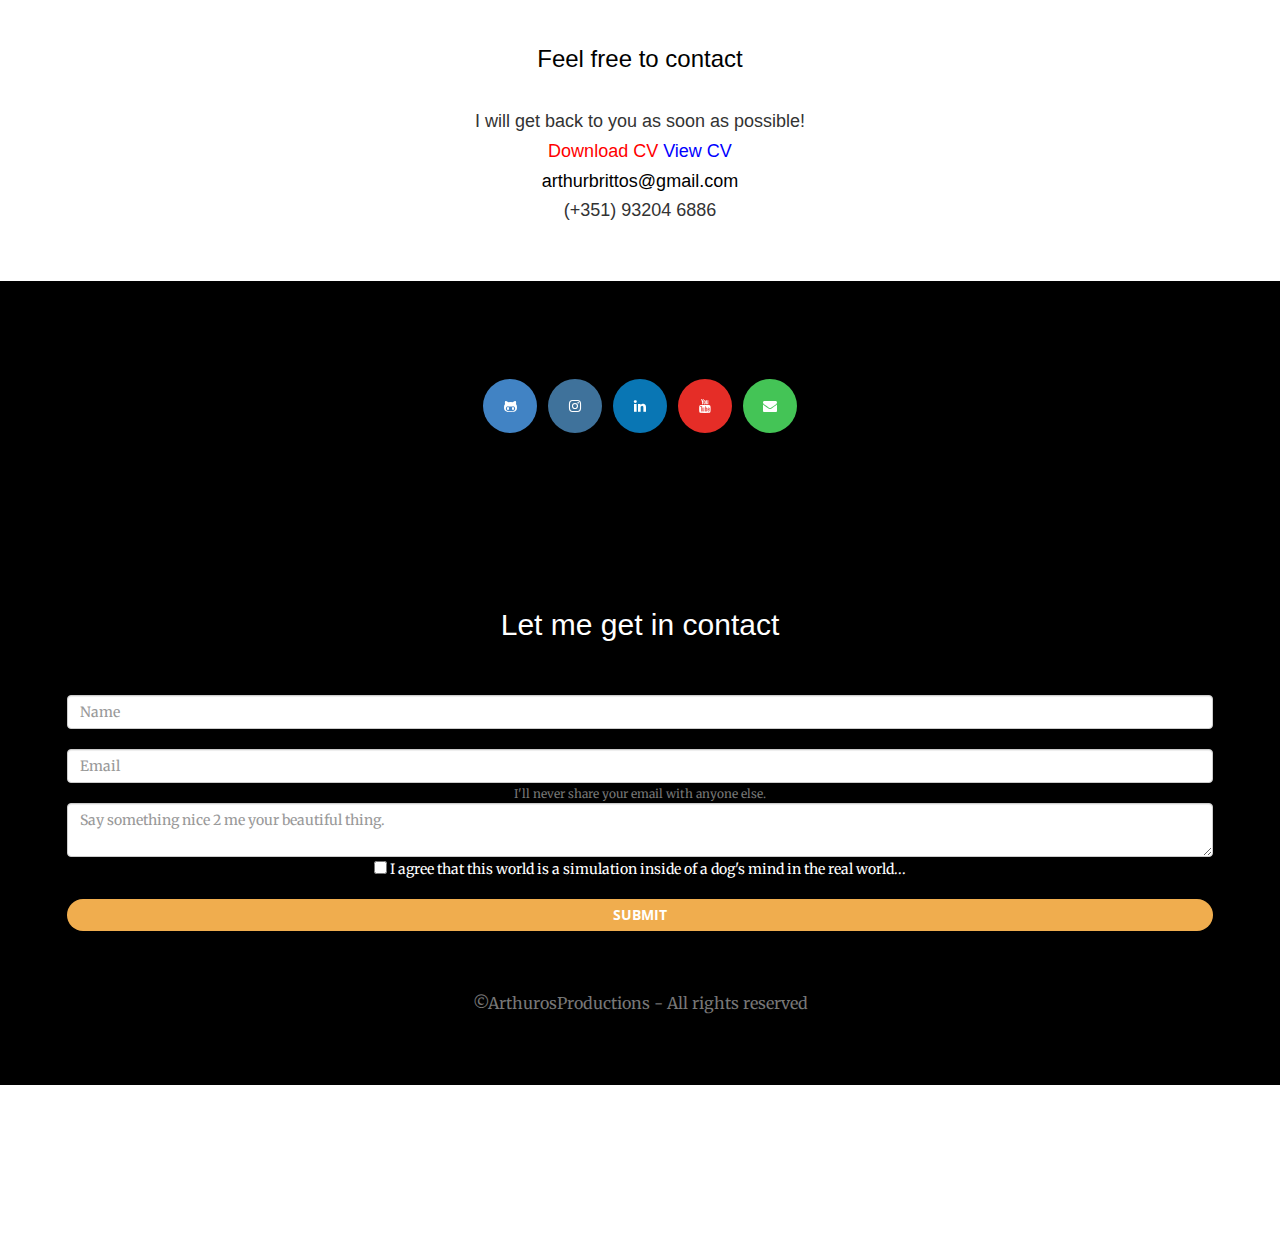
==== commit ac26d2a3: "Update index.html" ====
--- a/index.html
+++ b/index.html
@@ -204,6 +204,20 @@
                         </a>
                     </div>
                 </div>
+                 <div class="col-lg-4 col-sm-6">
+                    <div class="portfolio-box">
+                        <a href="https://exaud.com/how-to-reduce-gas-fee-on-blockchains/"><img 
+                                src="resources/blockchain.png" class="img-responsive" alt="">
+                            <div class="portfolio-box-caption">
+                                <div class="portfolio-box-caption-content">
+                                    <div class="project-category text-faded">
+                                        Article <br> How To Reduce Gas Fee on Blockchains
+                                    </div>
+                                </div>
+                            </div>
+                        </a>
+                    </div>
+                </div>
                 <div class="col-lg-4 col-sm-6">
                     <div class="portfolio-box">
                         <a href="https://jllarmodel.web.app/"><img src="resources/jll.png"
@@ -262,6 +276,20 @@
                 </div>
                 <div class="col-lg-4 col-sm-6">
                     <div class="portfolio-box">
+                        <a href="https://exaud.com/understanding-vpns/"><img
+                                src="resources/vpn.png" class="img-responsive" alt="">
+                            <div class="portfolio-box-caption">
+                                <div class="portfolio-box-caption-content">
+                                    <div class="project-category text-faded">
+                                        Article <br> Understanding VPNs
+                                    </div>
+                                </div>
+                            </div>
+                        </a>
+                    </div>
+                </div>
+                <div class="col-lg-4 col-sm-6">
+                    <div class="portfolio-box">
                         <a href="https://testevr-7d5ae.web.app/scene.html?"><img src="resources/call_room.png"
                                 class="img-responsive" alt="">
                             <div class="portfolio-box-caption">
@@ -331,19 +359,6 @@
                 </div>
                 <div class="col-lg-4 col-sm-6">
                     <div class="portfolio-box">
-                        <a href="memegenerator/index.html"><img src="resources/meme.png" class="img-responsive" alt="">
-                            <div class="portfolio-box-caption">
-                                <div class="portfolio-box-caption-content">
-                                    <div class="project-category text-faded">
-                                        MemesGenerator <br> 9gag alternative website
-                                    </div>
-                                </div>
-                            </div>
-                        </a>
-                    </div>
-                </div>
-                <div class="col-lg-4 col-sm-6">
-                    <div class="portfolio-box">
                         <a href="https://github.com/arthurBritto/Runner/blob/main/README.md"><img
                                 src="resources/runner.jpg" class="img-responsive" alt="">
                             <div class="portfolio-box-caption">
@@ -358,40 +373,39 @@
                 </div>
                 <div class="col-lg-4 col-sm-6">
                     <div class="portfolio-box">
-                        <a href="https://github.com/arthurBritto/ChatServer"><img src="resources/chatserver.jpg"
-                                class="img-responsive" alt="">
-                            <div class="portfolio-box-caption">
-                                <div class="portfolio-box-caption-content">
-                                    <div class="project-category text-faded">
-                                        ChatServer <br> buil in java (code)
-                                    </div>
-                                </div>
-                            </div>
-                        </a>
-                    </div>
-                </div>
-                
-                <div class="col-lg-4 col-sm-6">
-                    <div class="portfolio-box">
-                        <a href="https://exaud.com/how-to-reduce-gas-fee-on-blockchains/"><img src="resources/blockchain.png" class="img-responsive" alt="">
-                            <div class="portfolio-box-caption">
-                                <div class="portfolio-box-caption-content">
-                                    <div class="project-category text-faded">
-                                        Blockchain Article <br> How To Reduce Gas Fee
-                                    </div>
-                                </div>
-                            </div>
-                        </a>
-                    </div>
-                </div>
-                <div class="col-lg-4 col-sm-6">
-                    <div class="portfolio-box">
-                        <a href="https://exaud.com/understanding-vpns/"><img
-                                src="resources/runner.jpg" class="img-responsive" alt="">
-                            <div class="portfolio-box-caption">
-                                <div class="portfolio-box-caption-content">
-                                    <div class="project-category text-faded">
-                                        Article <br> Understanding VPNs
+                        <a href="https://paradigmsolutions.web.app/"><img
+                                src="resources/paradigm-web.png" class="img-responsive" alt="">
+                            <div class="portfolio-box-caption">
+                                <div class="portfolio-box-caption-content">
+                                    <div class="project-category text-faded">
+                                        Website Paradigm <br> Software Solutions
+                                    </div>
+                                </div>
+                            </div>
+                        </a>
+                    </div>
+                </div>
+                <div class="col-lg-4 col-sm-6">
+                    <div class="portfolio-box">
+                        <a href="https://github.com/arthurBritto/MapEditor"><img
+                                src="resources/map-editor.png" class="img-responsive" alt="">
+                            <div class="portfolio-box-caption">
+                                <div class="portfolio-box-caption-content">
+                                    <div class="project-category text-faded">
+                                        MapEditor <br> Draw on canvas and save using I/0 streams <br> build in java (code)
+                                    </div>
+                                </div>
+                            </div>
+                        </a>
+                    </div>
+                </div>
+                <div class="col-lg-4 col-sm-6">
+                    <div class="portfolio-box">
+                        <a href="memegenerator/index.html"><img src="resources/meme.png" class="img-responsive" alt="">
+                            <div class="portfolio-box-caption">
+                                <div class="portfolio-box-caption-content">
+                                    <div class="project-category text-faded">
+                                        MemesGenerator <br> 9gag alternative website
                                     </div>
                                 </div>
                             </div>
